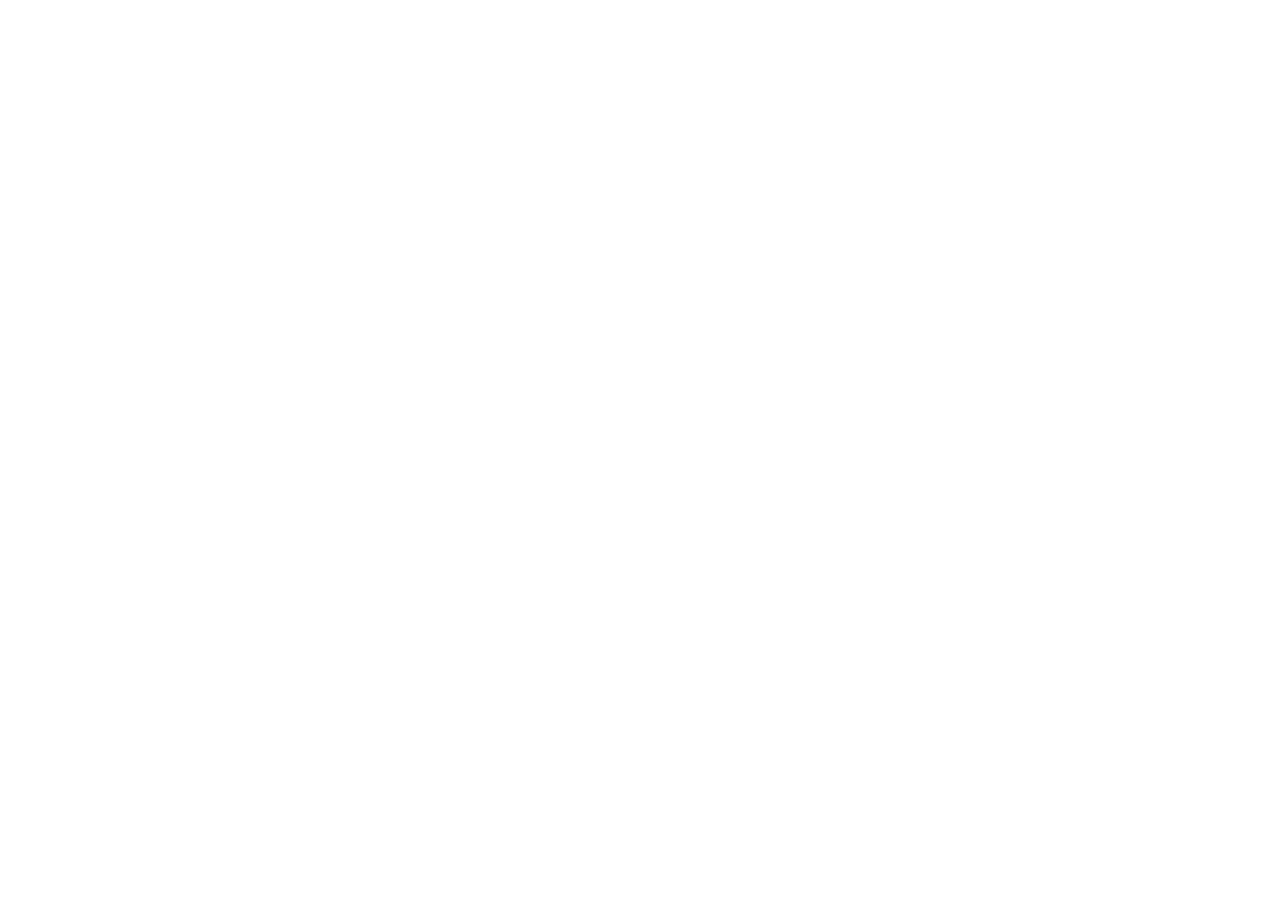
==== index.html @ 3f953291 "starting out" ====
<!DOCTYPE html>

<html>
<head>
	<meta http-equiv="Content-Type" content="text/html:charset=UTF-8">
	<meta chartset="utf-8">
	<meta name="viewport" content="width=device-width, initial-scale=1">
	<meta name="description" content="">
	<meta name="author" content="">
	<link rel="icon" href="assets/img/favicon.ico">
	
	<title>Bootstrap to Wordpress</title>

		<!-- HTML5 shiv and Respond.js IE8 support of HTML5 elements and media queries -->

	<!--[if lt IE 9]>
	<script src="https://oss.maxcdn.com/html5shiv/3.7.2/html5shiv.min.js"></script>
	<script src="https://oss.maxcdn.com/respond/1.4.2/respond.min.js"></script>
	<![endif]-->

</head>
	<body>

		<!-- HEADER -->
		<header>

		</header>

		<!-- HERO -->
		<section>

		</section>

		<!-- OPT IN SECTION -->

		<section>

		</section>

		<!-- BOOST YOUR INCOME -->

		<section>

		</section>

		<!-- WHO BENEFITS -->

		<section>

		</section>

		<!-- COURSE FEATURES -->

		<section>

		</section>

		<!-- PROJECT FEATURES -->

		<section>

		</section>

		<!-- VIDEO FEATURETTE -->

		<section>

		</section>

		<!-- INSTRUCTOR -->

		<section>

		</section>

		<!-- TESTIMONIALS -->

		<section>

		</section>

		<!-- SIGN UP SECTION -->

		<section>

		</section>	

		<!-- FOOTER -->

		<footer>

		</footer>

		<!-- MODAL -->

		<div>

		</div>

		<!-- BOOTSTRAP JS -->

		<script src="https://ajax.googleapis.com/ajax/libs/jquery/3.2.1/jquery.min.js"></script>
		<script src="/assets/js/jquery-3.2.1.min.js"></script>
		<script src="/assets/js/main.js"></script>
	</body>
</html>
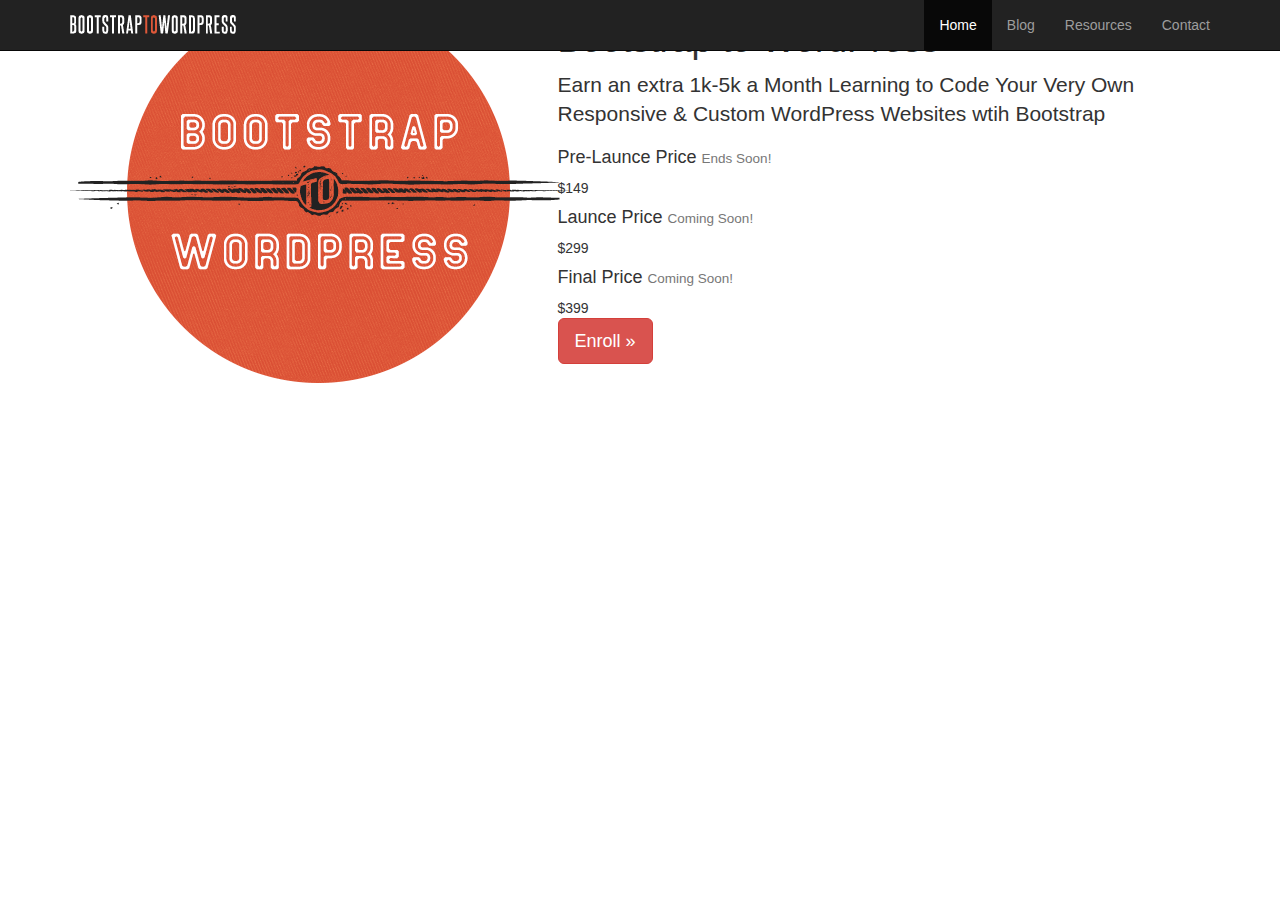
==== commit 2858ac0f: "nav bar and hero" ====
--- a/index.html
+++ b/index.html
@@ -11,6 +11,12 @@
 	
 	<title>Bootstrap to Wordpress</title>
 
+	<link rel="stylesheet" href="assets/css/bootstrap.min.css">
+	<!-- Font Awesome -->
+	<link rel="stylesheet" href="assets/css/font-awesome.min.css">
+	<!-- Google Fonts -->
+	<link href="https://fonts.googleapis.com/css?family=Raleway:400,700" rel="stylesheet">
+
 		<!-- HTML5 shiv and Respond.js IE8 support of HTML5 elements and media queries -->
 
 	<!--[if lt IE 9]>
@@ -22,14 +28,76 @@
 	<body>
 
 		<!-- HEADER -->
-		<header>
+		<header class="site-header" role="banner">
+			<!-- Navbar -->
+			<div class="navbar-wrapper">
+
+				<div class="navbar navbar-inverse navbar-fixed-top" role="navigation">
+					<div class="container">
+						<div class="navbar-header">
+							<button type="button" class="navbar-toggle" data-toggle="collapse" data-target=".navbar-collapse">
+								<span class="sr-only"> Toggle Navigation</span>
+								<span class="icon-bar"></span>
+								<span class="icon-bar"></span>
+								<span class="icon-bar"></span>
+							</button>
+							<a class="navbar-brand"href="/">
+								<img src="assets/img/logo.png">
+							</a>
+						</div> <!--Navbar header-->
+						<div class="navbar-collapse collapse">
+							<ul class="nav navbar-nav navbar-right">
+								<li class="active"><a href="/">Home</a> </li>
+								<li><a href="blog.html">Blog</a></li>
+								<li><a href="resources.html">Resources</a></li>
+								<li><a href="contact.html">Contact</a></li>
+							</ul> <!-- nav -->
+						</div><!--navbar-collapse-->
+					</div> <!--container-->
+
+				</div> <!--Navbar-->
+
+			</div> <!--Navbar Wrapper -->
 
 		</header>
 
 		<!-- HERO -->
-		<section>
+		<section id="hero">
+			<article>
+				<div class="container clearfix">
+					<div class="row">
 
-		</section>
+						<div class="col-sm-5">
+							<img src="assets/img/logo-badge.png" alt="Bootstrap to WorldPress" class="logo">
+						</div> <!-- col -->
+
+						<div class="col-sm-7 hero-text">
+							<h1>Bootstrap to WordPress</h1>
+							<p class="lead">Earn an extra 1k-5k a Month Learning to Code Your Very Own Responsive &amp; Custom WordPress Websites wtih Bootstrap</p>
+
+						<div id="price-timeline">
+							<div class="price active">
+								<h4>Pre-Launce Price <small>Ends Soon!</small> </h4>
+								<span>$149</span><!-- price -->
+							</div>
+							<div class="price">
+								<h4>Launce Price <small>Coming Soon!</small> </h4>
+								<span>$299</span><!-- price -->
+							</div>
+							<div class="price">
+								<h4>Final Price <small>Coming Soon!</small> </h4>
+								<span>$399</span><!-- price -->
+							</div> <!-- price-timeline -->
+
+							<p><a class="btn btn-lg btn-danger" href="/" role="button">Enroll &raquo;</a></p>
+
+						</div>
+
+						</div> <!-- col -->
+					</div> <!-- row -->
+				</div> <!-- container -->	
+			</article>
+		</section> <!-- hero -->
 
 		<!-- OPT IN SECTION -->
 
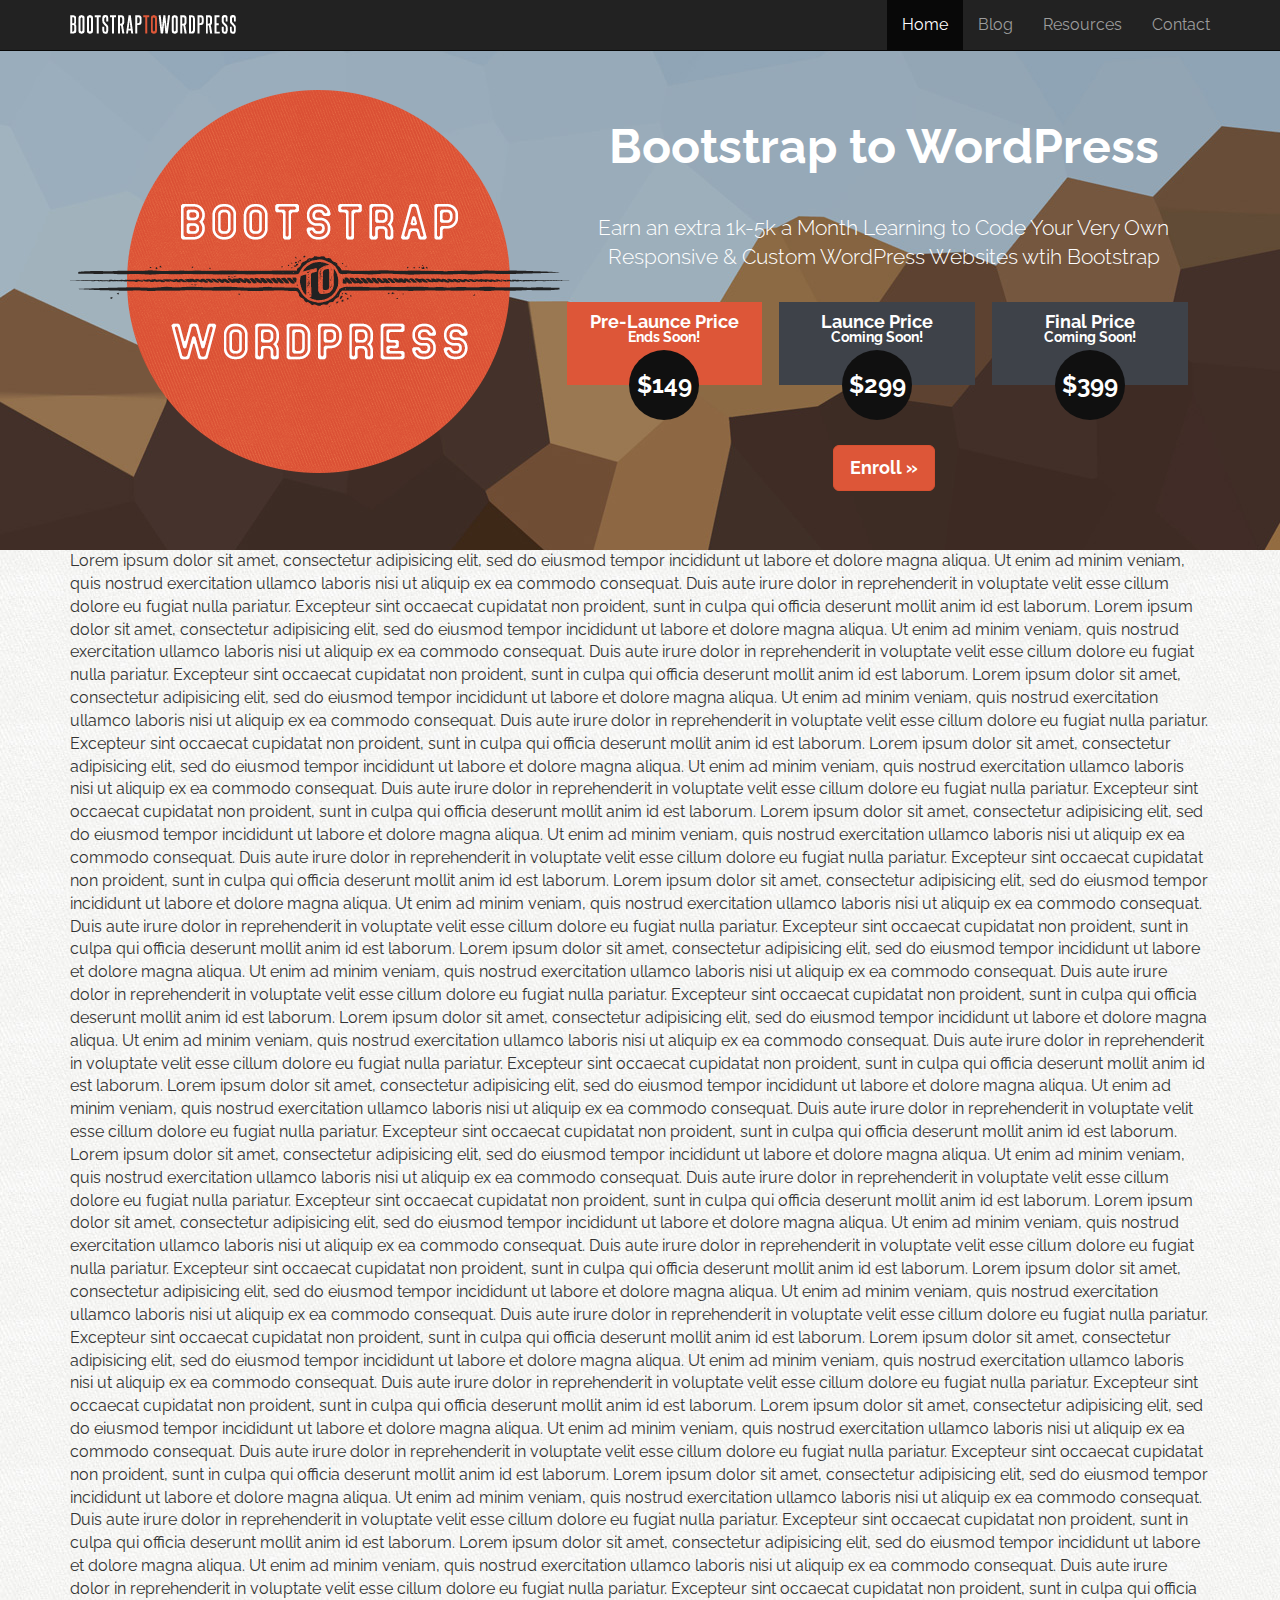
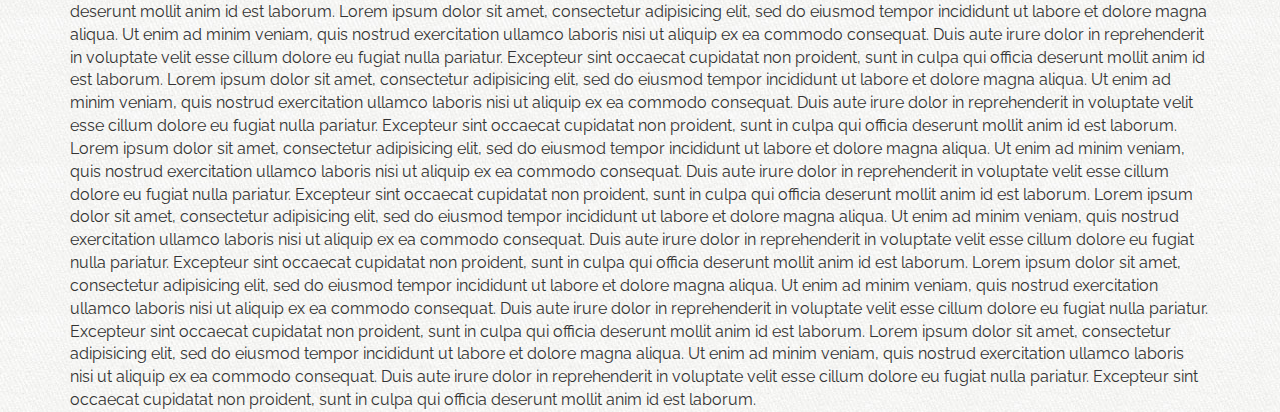
==== commit 37fc54a2: "14 & 15" ====
--- a/index.html
+++ b/index.html
@@ -12,11 +12,13 @@
 	<title>Bootstrap to Wordpress</title>
 
 	<link rel="stylesheet" href="assets/css/bootstrap.min.css">
-	<!-- Font Awesome -->
-	<link rel="stylesheet" href="assets/css/font-awesome.min.css">
+	<!-- Font Icons -->
+	<link rel="stylesheet" href="assets/css/font-awesome/css/font-awesome.min.css">
+	<!-- Custom CSS -->
+	<link rel="stylesheet" href="assets/css/custom.css">
 	<!-- Google Fonts -->
 	<link href="https://fonts.googleapis.com/css?family=Raleway:400,700" rel="stylesheet">
-
+	<!-- 969367 -->
 		<!-- HTML5 shiv and Respond.js IE8 support of HTML5 elements and media queries -->
 
 	<!--[if lt IE 9]>
@@ -62,7 +64,7 @@
 		</header>
 
 		<!-- HERO -->
-		<section id="hero">
+		<section id="hero" date-type="background" data-speed="5">
 			<article>
 				<div class="container clearfix">
 					<div class="row">
@@ -86,13 +88,10 @@
 							</div>
 							<div class="price">
 								<h4>Final Price <small>Coming Soon!</small> </h4>
-								<span>$399</span><!-- price -->
-							</div> <!-- price-timeline -->
-
+								<span>$399</span>
+							</div> <!-- end price -->
+							</div><!-- price-timeline -->
 							<p><a class="btn btn-lg btn-danger" href="/" role="button">Enroll &raquo;</a></p>
-
-						</div>
-
 						</div> <!-- col -->
 					</div> <!-- row -->
 				</div> <!-- container -->	
@@ -100,9 +99,141 @@
 		</section> <!-- hero -->
 
 		<!-- OPT IN SECTION -->
-
-		<section>
-
+		<section>
+			<div class="container">
+				Lorem ipsum dolor sit amet, consectetur adipisicing elit, sed do eiusmod
+				tempor incididunt ut labore et dolore magna aliqua. Ut enim ad minim veniam,
+				quis nostrud exercitation ullamco laboris nisi ut aliquip ex ea commodo
+				consequat. Duis aute irure dolor in reprehenderit in voluptate velit esse
+				cillum dolore eu fugiat nulla pariatur. Excepteur sint occaecat cupidatat non
+				proident, sunt in culpa qui officia deserunt mollit anim id est laborum.
+				Lorem ipsum dolor sit amet, consectetur adipisicing elit, sed do eiusmod
+				tempor incididunt ut labore et dolore magna aliqua. Ut enim ad minim veniam,
+				quis nostrud exercitation ullamco laboris nisi ut aliquip ex ea commodo
+				consequat. Duis aute irure dolor in reprehenderit in voluptate velit esse
+				cillum dolore eu fugiat nulla pariatur. Excepteur sint occaecat cupidatat non
+				proident, sunt in culpa qui officia deserunt mollit anim id est laborum.
+				Lorem ipsum dolor sit amet, consectetur adipisicing elit, sed do eiusmod
+				tempor incididunt ut labore et dolore magna aliqua. Ut enim ad minim veniam,
+				quis nostrud exercitation ullamco laboris nisi ut aliquip ex ea commodo
+				consequat. Duis aute irure dolor in reprehenderit in voluptate velit esse
+				cillum dolore eu fugiat nulla pariatur. Excepteur sint occaecat cupidatat non
+				proident, sunt in culpa qui officia deserunt mollit anim id est laborum.
+				Lorem ipsum dolor sit amet, consectetur adipisicing elit, sed do eiusmod
+				tempor incididunt ut labore et dolore magna aliqua. Ut enim ad minim veniam,
+				quis nostrud exercitation ullamco laboris nisi ut aliquip ex ea commodo
+				consequat. Duis aute irure dolor in reprehenderit in voluptate velit esse
+				cillum dolore eu fugiat nulla pariatur. Excepteur sint occaecat cupidatat non
+				proident, sunt in culpa qui officia deserunt mollit anim id est laborum.
+				Lorem ipsum dolor sit amet, consectetur adipisicing elit, sed do eiusmod
+				tempor incididunt ut labore et dolore magna aliqua. Ut enim ad minim veniam,
+				quis nostrud exercitation ullamco laboris nisi ut aliquip ex ea commodo
+				consequat. Duis aute irure dolor in reprehenderit in voluptate velit esse
+				cillum dolore eu fugiat nulla pariatur. Excepteur sint occaecat cupidatat non
+				proident, sunt in culpa qui officia deserunt mollit anim id est laborum.
+				Lorem ipsum dolor sit amet, consectetur adipisicing elit, sed do eiusmod
+				tempor incididunt ut labore et dolore magna aliqua. Ut enim ad minim veniam,
+				quis nostrud exercitation ullamco laboris nisi ut aliquip ex ea commodo
+				consequat. Duis aute irure dolor in reprehenderit in voluptate velit esse
+				cillum dolore eu fugiat nulla pariatur. Excepteur sint occaecat cupidatat non
+				proident, sunt in culpa qui officia deserunt mollit anim id est laborum.
+				Lorem ipsum dolor sit amet, consectetur adipisicing elit, sed do eiusmod
+				tempor incididunt ut labore et dolore magna aliqua. Ut enim ad minim veniam,
+				quis nostrud exercitation ullamco laboris nisi ut aliquip ex ea commodo
+				consequat. Duis aute irure dolor in reprehenderit in voluptate velit esse
+				cillum dolore eu fugiat nulla pariatur. Excepteur sint occaecat cupidatat non
+				proident, sunt in culpa qui officia deserunt mollit anim id est laborum.
+				Lorem ipsum dolor sit amet, consectetur adipisicing elit, sed do eiusmod
+				tempor incididunt ut labore et dolore magna aliqua. Ut enim ad minim veniam,
+				quis nostrud exercitation ullamco laboris nisi ut aliquip ex ea commodo
+				consequat. Duis aute irure dolor in reprehenderit in voluptate velit esse
+				cillum dolore eu fugiat nulla pariatur. Excepteur sint occaecat cupidatat non
+				proident, sunt in culpa qui officia deserunt mollit anim id est laborum.
+				Lorem ipsum dolor sit amet, consectetur adipisicing elit, sed do eiusmod
+				tempor incididunt ut labore et dolore magna aliqua. Ut enim ad minim veniam,
+				quis nostrud exercitation ullamco laboris nisi ut aliquip ex ea commodo
+				consequat. Duis aute irure dolor in reprehenderit in voluptate velit esse
+				cillum dolore eu fugiat nulla pariatur. Excepteur sint occaecat cupidatat non
+				proident, sunt in culpa qui officia deserunt mollit anim id est laborum.
+				Lorem ipsum dolor sit amet, consectetur adipisicing elit, sed do eiusmod
+				tempor incididunt ut labore et dolore magna aliqua. Ut enim ad minim veniam,
+				quis nostrud exercitation ullamco laboris nisi ut aliquip ex ea commodo
+				consequat. Duis aute irure dolor in reprehenderit in voluptate velit esse
+				cillum dolore eu fugiat nulla pariatur. Excepteur sint occaecat cupidatat non
+				proident, sunt in culpa qui officia deserunt mollit anim id est laborum.
+				Lorem ipsum dolor sit amet, consectetur adipisicing elit, sed do eiusmod
+				tempor incididunt ut labore et dolore magna aliqua. Ut enim ad minim veniam,
+				quis nostrud exercitation ullamco laboris nisi ut aliquip ex ea commodo
+				consequat. Duis aute irure dolor in reprehenderit in voluptate velit esse
+				cillum dolore eu fugiat nulla pariatur. Excepteur sint occaecat cupidatat non
+				proident, sunt in culpa qui officia deserunt mollit anim id est laborum.
+				Lorem ipsum dolor sit amet, consectetur adipisicing elit, sed do eiusmod
+				tempor incididunt ut labore et dolore magna aliqua. Ut enim ad minim veniam,
+				quis nostrud exercitation ullamco laboris nisi ut aliquip ex ea commodo
+				consequat. Duis aute irure dolor in reprehenderit in voluptate velit esse
+				cillum dolore eu fugiat nulla pariatur. Excepteur sint occaecat cupidatat non
+				proident, sunt in culpa qui officia deserunt mollit anim id est laborum.
+				Lorem ipsum dolor sit amet, consectetur adipisicing elit, sed do eiusmod
+				tempor incididunt ut labore et dolore magna aliqua. Ut enim ad minim veniam,
+				quis nostrud exercitation ullamco laboris nisi ut aliquip ex ea commodo
+				consequat. Duis aute irure dolor in reprehenderit in voluptate velit esse
+				cillum dolore eu fugiat nulla pariatur. Excepteur sint occaecat cupidatat non
+				proident, sunt in culpa qui officia deserunt mollit anim id est laborum.
+				Lorem ipsum dolor sit amet, consectetur adipisicing elit, sed do eiusmod
+				tempor incididunt ut labore et dolore magna aliqua. Ut enim ad minim veniam,
+				quis nostrud exercitation ullamco laboris nisi ut aliquip ex ea commodo
+				consequat. Duis aute irure dolor in reprehenderit in voluptate velit esse
+				cillum dolore eu fugiat nulla pariatur. Excepteur sint occaecat cupidatat non
+				proident, sunt in culpa qui officia deserunt mollit anim id est laborum.
+				Lorem ipsum dolor sit amet, consectetur adipisicing elit, sed do eiusmod
+				tempor incididunt ut labore et dolore magna aliqua. Ut enim ad minim veniam,
+				quis nostrud exercitation ullamco laboris nisi ut aliquip ex ea commodo
+				consequat. Duis aute irure dolor in reprehenderit in voluptate velit esse
+				cillum dolore eu fugiat nulla pariatur. Excepteur sint occaecat cupidatat non
+				proident, sunt in culpa qui officia deserunt mollit anim id est laborum.
+				Lorem ipsum dolor sit amet, consectetur adipisicing elit, sed do eiusmod
+				tempor incididunt ut labore et dolore magna aliqua. Ut enim ad minim veniam,
+				quis nostrud exercitation ullamco laboris nisi ut aliquip ex ea commodo
+				consequat. Duis aute irure dolor in reprehenderit in voluptate velit esse
+				cillum dolore eu fugiat nulla pariatur. Excepteur sint occaecat cupidatat non
+				proident, sunt in culpa qui officia deserunt mollit anim id est laborum.
+				Lorem ipsum dolor sit amet, consectetur adipisicing elit, sed do eiusmod
+				tempor incididunt ut labore et dolore magna aliqua. Ut enim ad minim veniam,
+				quis nostrud exercitation ullamco laboris nisi ut aliquip ex ea commodo
+				consequat. Duis aute irure dolor in reprehenderit in voluptate velit esse
+				cillum dolore eu fugiat nulla pariatur. Excepteur sint occaecat cupidatat non
+				proident, sunt in culpa qui officia deserunt mollit anim id est laborum.
+				Lorem ipsum dolor sit amet, consectetur adipisicing elit, sed do eiusmod
+				tempor incididunt ut labore et dolore magna aliqua. Ut enim ad minim veniam,
+				quis nostrud exercitation ullamco laboris nisi ut aliquip ex ea commodo
+				consequat. Duis aute irure dolor in reprehenderit in voluptate velit esse
+				cillum dolore eu fugiat nulla pariatur. Excepteur sint occaecat cupidatat non
+				proident, sunt in culpa qui officia deserunt mollit anim id est laborum.
+				Lorem ipsum dolor sit amet, consectetur adipisicing elit, sed do eiusmod
+				tempor incididunt ut labore et dolore magna aliqua. Ut enim ad minim veniam,
+				quis nostrud exercitation ullamco laboris nisi ut aliquip ex ea commodo
+				consequat. Duis aute irure dolor in reprehenderit in voluptate velit esse
+				cillum dolore eu fugiat nulla pariatur. Excepteur sint occaecat cupidatat non
+				proident, sunt in culpa qui officia deserunt mollit anim id est laborum.
+				Lorem ipsum dolor sit amet, consectetur adipisicing elit, sed do eiusmod
+				tempor incididunt ut labore et dolore magna aliqua. Ut enim ad minim veniam,
+				quis nostrud exercitation ullamco laboris nisi ut aliquip ex ea commodo
+				consequat. Duis aute irure dolor in reprehenderit in voluptate velit esse
+				cillum dolore eu fugiat nulla pariatur. Excepteur sint occaecat cupidatat non
+				proident, sunt in culpa qui officia deserunt mollit anim id est laborum.
+				Lorem ipsum dolor sit amet, consectetur adipisicing elit, sed do eiusmod
+				tempor incididunt ut labore et dolore magna aliqua. Ut enim ad minim veniam,
+				quis nostrud exercitation ullamco laboris nisi ut aliquip ex ea commodo
+				consequat. Duis aute irure dolor in reprehenderit in voluptate velit esse
+				cillum dolore eu fugiat nulla pariatur. Excepteur sint occaecat cupidatat non
+				proident, sunt in culpa qui officia deserunt mollit anim id est laborum.
+				Lorem ipsum dolor sit amet, consectetur adipisicing elit, sed do eiusmod
+				tempor incididunt ut labore et dolore magna aliqua. Ut enim ad minim veniam,
+				quis nostrud exercitation ullamco laboris nisi ut aliquip ex ea commodo
+				consequat. Duis aute irure dolor in reprehenderit in voluptate velit esse
+				cillum dolore eu fugiat nulla pariatur. Excepteur sint occaecat cupidatat non
+				proident, sunt in culpa qui officia deserunt mollit anim id est laborum.																
+			</div>
 		</section>
 
 		<!-- BOOST YOUR INCOME -->
@@ -168,7 +299,7 @@
 		<!-- BOOTSTRAP JS -->
 
 		<script src="https://ajax.googleapis.com/ajax/libs/jquery/3.2.1/jquery.min.js"></script>
-		<script src="/assets/js/jquery-3.2.1.min.js"></script>
-		<script src="/assets/js/main.js"></script>
+		<script src="assets/js/jquery-3.2.1.min.js"></script>
+		<script src="assets/js/main.js"></script>
 	</body>
 </html>--- a/assets/css/custom.css
+++ b/assets/css/custom.css
@@ -0,0 +1,121 @@
+/* COLOUR REFERENCES
+
+Green:		#79b044
+Salmon:		#dd5638
+Blue Gray:  #3e4249
+
+*/
+
+/*General*/
+
+body{
+	margin-top: 50px;
+	font-family: 'proxima-nova','Raleway',Helvetica,sans-serif;
+	font-size: 16px;
+	background: url('../img/tile.jpg') top left repeat;
+}
+
+
+/*Global*/	
+
+h1,h2,h3,h4,h5,h6 {
+	-webkit-font-smoothing: antialiased;
+	text-rendering: optimizelegibility;
+	font-weight: bold;
+}
+
+h1 {
+	font-size: 3em;
+}
+
+h1,h2 {
+	margin: 0 0 40px;
+}
+
+h3 {
+	margin: 20px 0;
+}
+
+h4 {
+	font-size: 18px;
+}
+
+.btn{
+	font-weight: bold;
+}
+
+.btn-danger{
+	background-color: #dd5638;
+	border-color: #d95131;
+}
+
+/*HERO*/
+
+#hero{
+	background: url('../img/hero-bg.jpg') 50% 0 repeat fixed;
+	min-height: 500px;
+	padding: 40px 0;
+	color:white;
+	-webkit-font-smoothing: antialiased;
+	text-rendering: optimizelegibility;
+}
+
+#hero article{
+	width: 100%;
+	text-align: center;
+}
+
+#hero .hero-text{
+	margin-top: 30px;
+}
+
+#price-timeline{
+	margin:30px 0 60px;
+	text-align: center;
+}
+
+#price-timeline .price{
+	display: inline-block;
+	margin:0 2% 0 0;
+	width: 30%;
+	background: #3e4249;
+	padding: 10px 20px 30px;
+	position: relative;
+	vertical-align: top;
+}
+
+#price-timeline .price.active{
+	background: #dd5638;
+}
+
+#price-timeline .price span {
+	background: #101010;
+	display: block;
+	height: 70px;
+	width: 70px;
+	text-align: center;
+	line-height: 70px;
+	font-weight: bold;
+	font-size: 24px;
+	border-radius: 100%;
+	-webkit-border-radius: 100%;
+	-moz-border-radius: 100%;
+	position: absolute;
+	bottom: -35px;  /* -35 here b/c you want it to be half the height of the actual circle*/
+	left: 50%;
+	margin-left: -35px;
+}
+
+#price-timeline h4 {
+	margin: 0 0 10px;
+}
+
+#price-timeline h4 small {
+	color: white;
+	font-weight: bold;
+	display: block;
+}
+
+
+
+
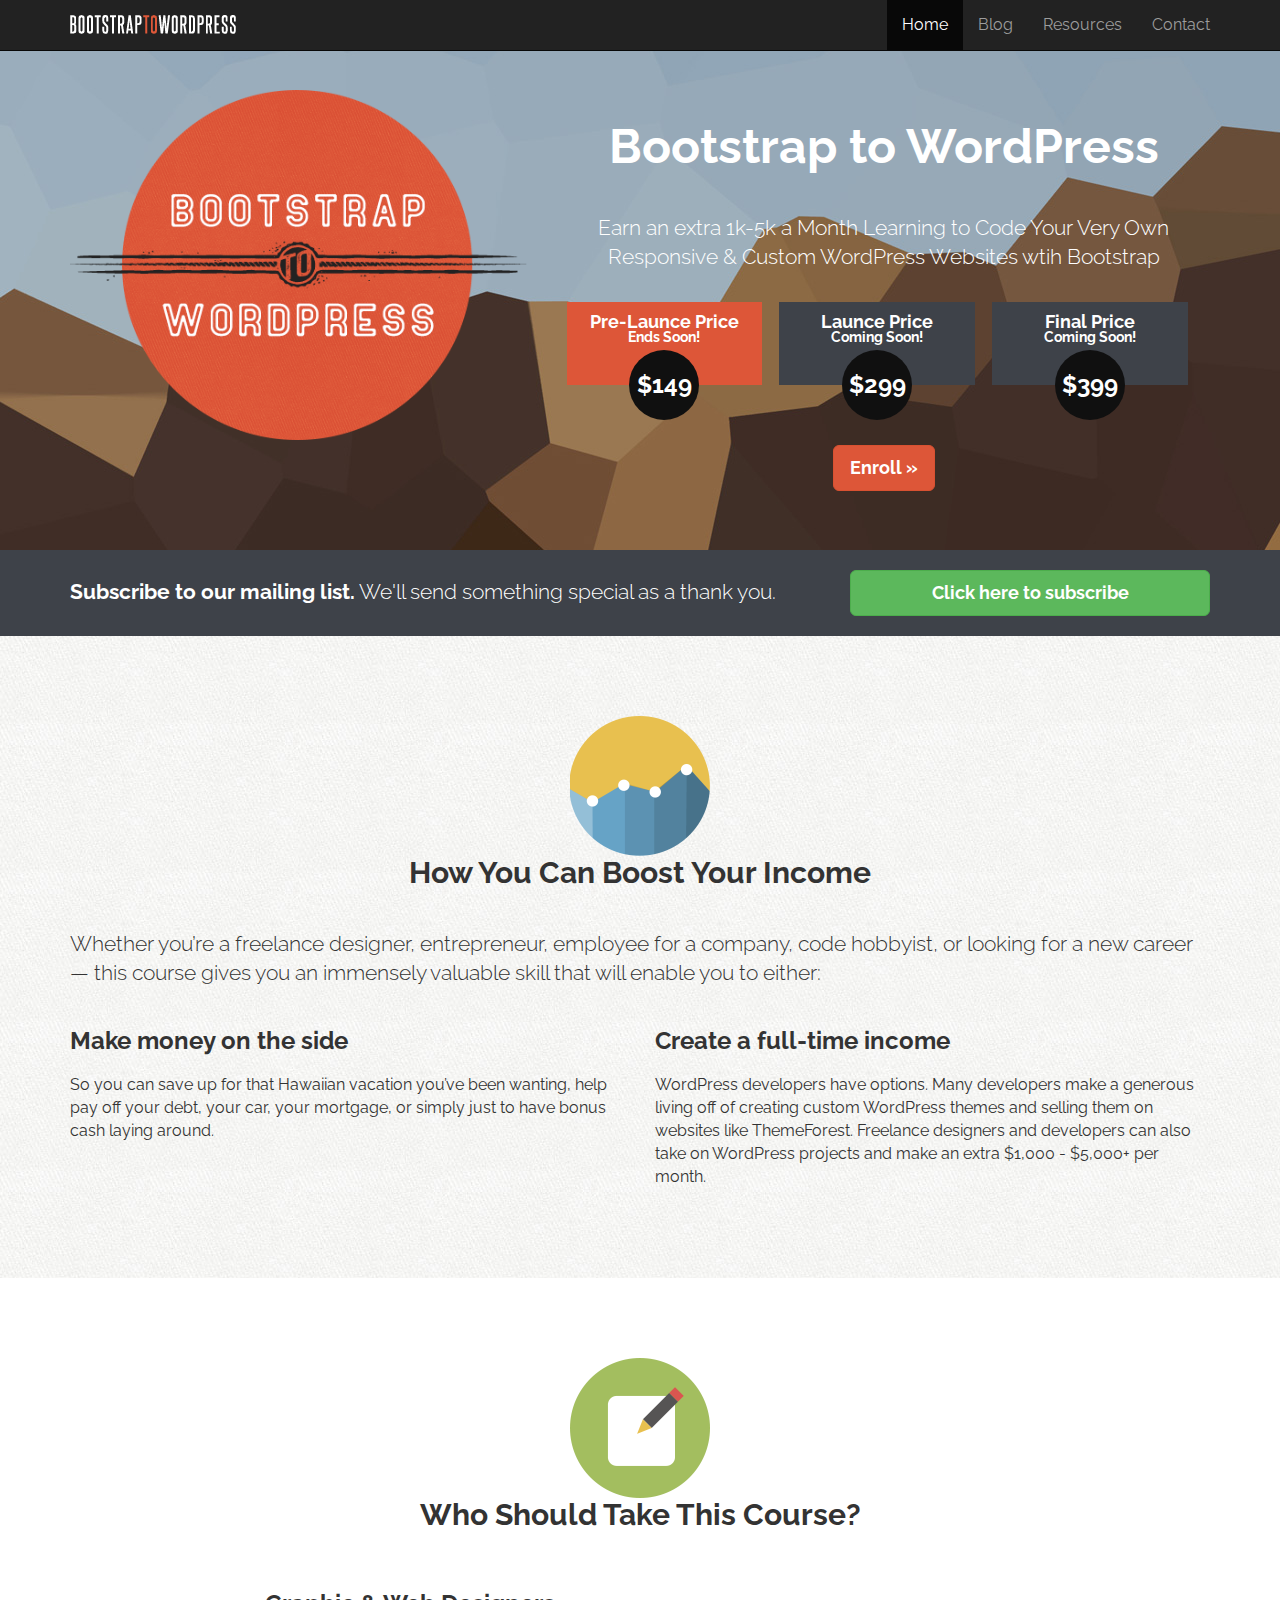
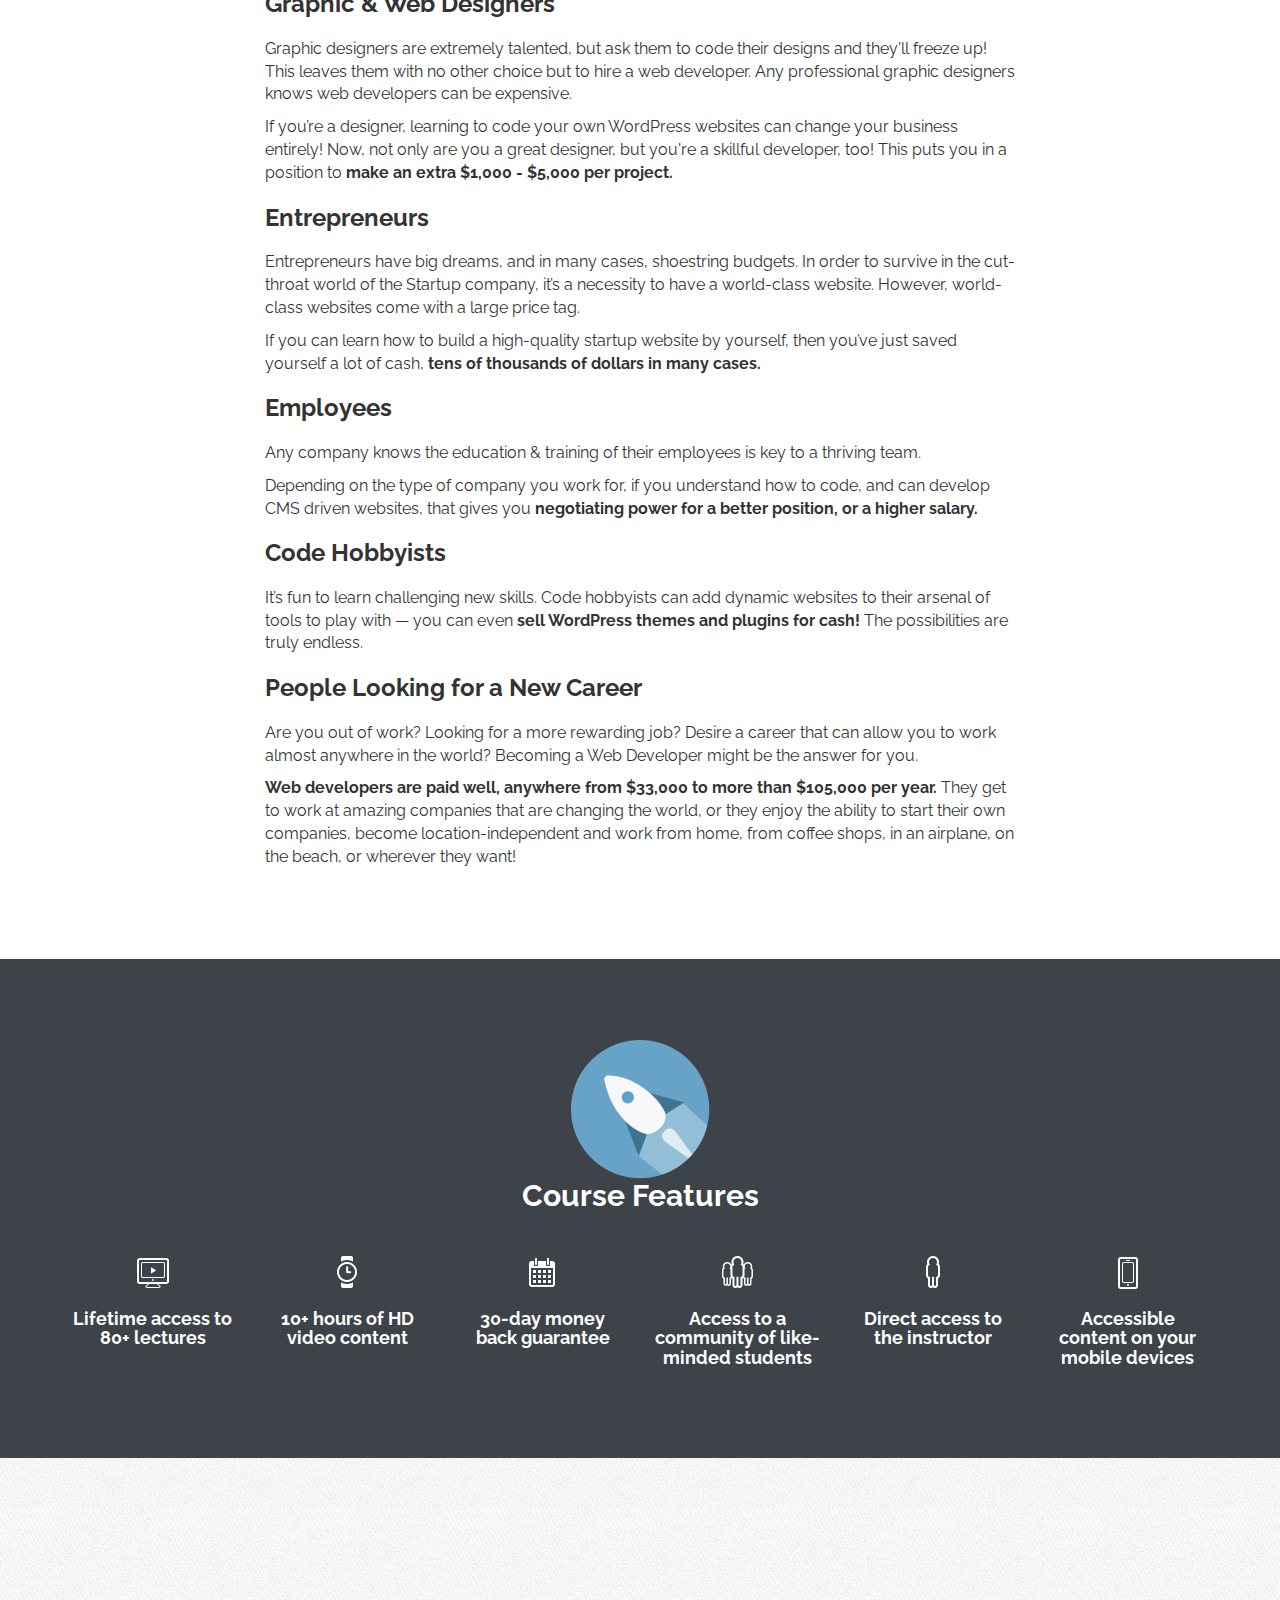
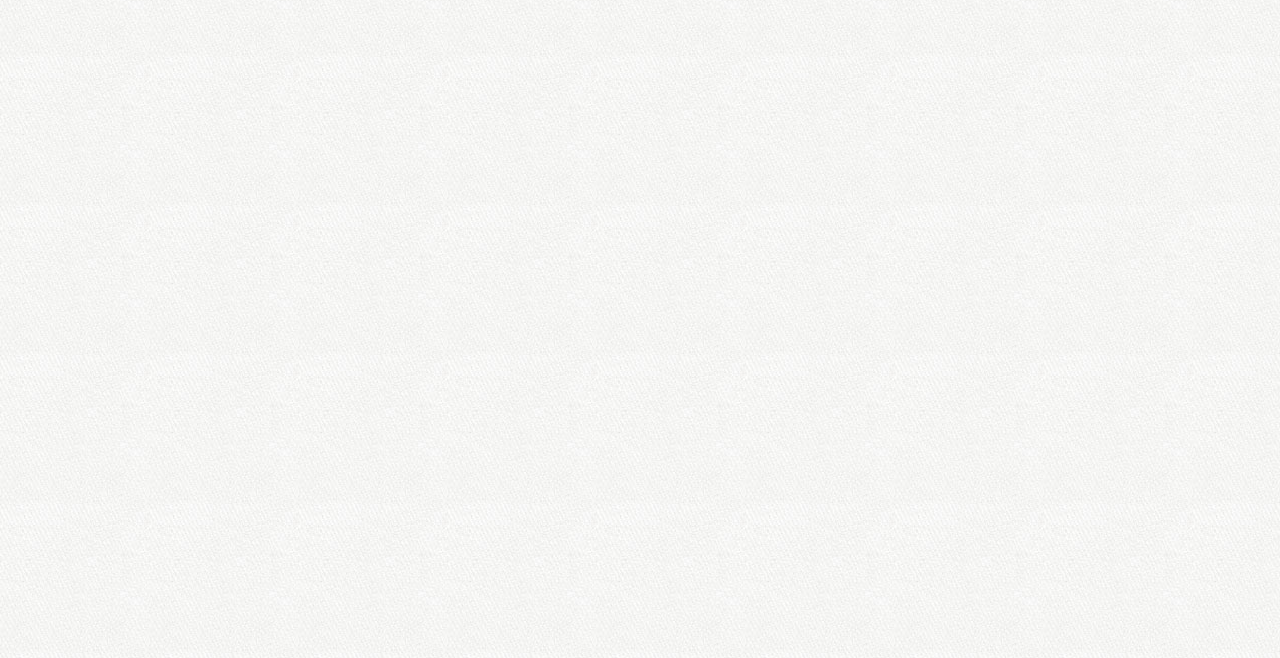
==== commit d9c1962d: "up to 20" ====
--- a/index.html
+++ b/index.html
@@ -99,160 +99,135 @@
 		</section> <!-- hero -->
 
 		<!-- OPT IN SECTION -->
-		<section>
+    <section id="optin">
+		<div class="container">
+			<div class="row">
+			
+				<div class="col-sm-8">
+					<p class="lead"><strong>Subscribe to our mailing list.</strong> We'll send something special as a thank you.</p>
+				</div><!-- end col -->
+				
+				<div class="col-sm-4">
+					<button class="btn btn-success btn-lg btn-block" data-toggle="modal" data-target="#myModal">
+						Click here to subscribe
+					</button>
+				</div><!-- end col -->
+				
+			</div><!-- row -->
+		</div><!-- container -->
+    </section><!-- optin -->
+
+		<!-- BOOST YOUR INCOME -->
+
+		<section id="boost-income">
 			<div class="container">
-				Lorem ipsum dolor sit amet, consectetur adipisicing elit, sed do eiusmod
-				tempor incididunt ut labore et dolore magna aliqua. Ut enim ad minim veniam,
-				quis nostrud exercitation ullamco laboris nisi ut aliquip ex ea commodo
-				consequat. Duis aute irure dolor in reprehenderit in voluptate velit esse
-				cillum dolore eu fugiat nulla pariatur. Excepteur sint occaecat cupidatat non
-				proident, sunt in culpa qui officia deserunt mollit anim id est laborum.
-				Lorem ipsum dolor sit amet, consectetur adipisicing elit, sed do eiusmod
-				tempor incididunt ut labore et dolore magna aliqua. Ut enim ad minim veniam,
-				quis nostrud exercitation ullamco laboris nisi ut aliquip ex ea commodo
-				consequat. Duis aute irure dolor in reprehenderit in voluptate velit esse
-				cillum dolore eu fugiat nulla pariatur. Excepteur sint occaecat cupidatat non
-				proident, sunt in culpa qui officia deserunt mollit anim id est laborum.
-				Lorem ipsum dolor sit amet, consectetur adipisicing elit, sed do eiusmod
-				tempor incididunt ut labore et dolore magna aliqua. Ut enim ad minim veniam,
-				quis nostrud exercitation ullamco laboris nisi ut aliquip ex ea commodo
-				consequat. Duis aute irure dolor in reprehenderit in voluptate velit esse
-				cillum dolore eu fugiat nulla pariatur. Excepteur sint occaecat cupidatat non
-				proident, sunt in culpa qui officia deserunt mollit anim id est laborum.
-				Lorem ipsum dolor sit amet, consectetur adipisicing elit, sed do eiusmod
-				tempor incididunt ut labore et dolore magna aliqua. Ut enim ad minim veniam,
-				quis nostrud exercitation ullamco laboris nisi ut aliquip ex ea commodo
-				consequat. Duis aute irure dolor in reprehenderit in voluptate velit esse
-				cillum dolore eu fugiat nulla pariatur. Excepteur sint occaecat cupidatat non
-				proident, sunt in culpa qui officia deserunt mollit anim id est laborum.
-				Lorem ipsum dolor sit amet, consectetur adipisicing elit, sed do eiusmod
-				tempor incididunt ut labore et dolore magna aliqua. Ut enim ad minim veniam,
-				quis nostrud exercitation ullamco laboris nisi ut aliquip ex ea commodo
-				consequat. Duis aute irure dolor in reprehenderit in voluptate velit esse
-				cillum dolore eu fugiat nulla pariatur. Excepteur sint occaecat cupidatat non
-				proident, sunt in culpa qui officia deserunt mollit anim id est laborum.
-				Lorem ipsum dolor sit amet, consectetur adipisicing elit, sed do eiusmod
-				tempor incididunt ut labore et dolore magna aliqua. Ut enim ad minim veniam,
-				quis nostrud exercitation ullamco laboris nisi ut aliquip ex ea commodo
-				consequat. Duis aute irure dolor in reprehenderit in voluptate velit esse
-				cillum dolore eu fugiat nulla pariatur. Excepteur sint occaecat cupidatat non
-				proident, sunt in culpa qui officia deserunt mollit anim id est laborum.
-				Lorem ipsum dolor sit amet, consectetur adipisicing elit, sed do eiusmod
-				tempor incididunt ut labore et dolore magna aliqua. Ut enim ad minim veniam,
-				quis nostrud exercitation ullamco laboris nisi ut aliquip ex ea commodo
-				consequat. Duis aute irure dolor in reprehenderit in voluptate velit esse
-				cillum dolore eu fugiat nulla pariatur. Excepteur sint occaecat cupidatat non
-				proident, sunt in culpa qui officia deserunt mollit anim id est laborum.
-				Lorem ipsum dolor sit amet, consectetur adipisicing elit, sed do eiusmod
-				tempor incididunt ut labore et dolore magna aliqua. Ut enim ad minim veniam,
-				quis nostrud exercitation ullamco laboris nisi ut aliquip ex ea commodo
-				consequat. Duis aute irure dolor in reprehenderit in voluptate velit esse
-				cillum dolore eu fugiat nulla pariatur. Excepteur sint occaecat cupidatat non
-				proident, sunt in culpa qui officia deserunt mollit anim id est laborum.
-				Lorem ipsum dolor sit amet, consectetur adipisicing elit, sed do eiusmod
-				tempor incididunt ut labore et dolore magna aliqua. Ut enim ad minim veniam,
-				quis nostrud exercitation ullamco laboris nisi ut aliquip ex ea commodo
-				consequat. Duis aute irure dolor in reprehenderit in voluptate velit esse
-				cillum dolore eu fugiat nulla pariatur. Excepteur sint occaecat cupidatat non
-				proident, sunt in culpa qui officia deserunt mollit anim id est laborum.
-				Lorem ipsum dolor sit amet, consectetur adipisicing elit, sed do eiusmod
-				tempor incididunt ut labore et dolore magna aliqua. Ut enim ad minim veniam,
-				quis nostrud exercitation ullamco laboris nisi ut aliquip ex ea commodo
-				consequat. Duis aute irure dolor in reprehenderit in voluptate velit esse
-				cillum dolore eu fugiat nulla pariatur. Excepteur sint occaecat cupidatat non
-				proident, sunt in culpa qui officia deserunt mollit anim id est laborum.
-				Lorem ipsum dolor sit amet, consectetur adipisicing elit, sed do eiusmod
-				tempor incididunt ut labore et dolore magna aliqua. Ut enim ad minim veniam,
-				quis nostrud exercitation ullamco laboris nisi ut aliquip ex ea commodo
-				consequat. Duis aute irure dolor in reprehenderit in voluptate velit esse
-				cillum dolore eu fugiat nulla pariatur. Excepteur sint occaecat cupidatat non
-				proident, sunt in culpa qui officia deserunt mollit anim id est laborum.
-				Lorem ipsum dolor sit amet, consectetur adipisicing elit, sed do eiusmod
-				tempor incididunt ut labore et dolore magna aliqua. Ut enim ad minim veniam,
-				quis nostrud exercitation ullamco laboris nisi ut aliquip ex ea commodo
-				consequat. Duis aute irure dolor in reprehenderit in voluptate velit esse
-				cillum dolore eu fugiat nulla pariatur. Excepteur sint occaecat cupidatat non
-				proident, sunt in culpa qui officia deserunt mollit anim id est laborum.
-				Lorem ipsum dolor sit amet, consectetur adipisicing elit, sed do eiusmod
-				tempor incididunt ut labore et dolore magna aliqua. Ut enim ad minim veniam,
-				quis nostrud exercitation ullamco laboris nisi ut aliquip ex ea commodo
-				consequat. Duis aute irure dolor in reprehenderit in voluptate velit esse
-				cillum dolore eu fugiat nulla pariatur. Excepteur sint occaecat cupidatat non
-				proident, sunt in culpa qui officia deserunt mollit anim id est laborum.
-				Lorem ipsum dolor sit amet, consectetur adipisicing elit, sed do eiusmod
-				tempor incididunt ut labore et dolore magna aliqua. Ut enim ad minim veniam,
-				quis nostrud exercitation ullamco laboris nisi ut aliquip ex ea commodo
-				consequat. Duis aute irure dolor in reprehenderit in voluptate velit esse
-				cillum dolore eu fugiat nulla pariatur. Excepteur sint occaecat cupidatat non
-				proident, sunt in culpa qui officia deserunt mollit anim id est laborum.
-				Lorem ipsum dolor sit amet, consectetur adipisicing elit, sed do eiusmod
-				tempor incididunt ut labore et dolore magna aliqua. Ut enim ad minim veniam,
-				quis nostrud exercitation ullamco laboris nisi ut aliquip ex ea commodo
-				consequat. Duis aute irure dolor in reprehenderit in voluptate velit esse
-				cillum dolore eu fugiat nulla pariatur. Excepteur sint occaecat cupidatat non
-				proident, sunt in culpa qui officia deserunt mollit anim id est laborum.
-				Lorem ipsum dolor sit amet, consectetur adipisicing elit, sed do eiusmod
-				tempor incididunt ut labore et dolore magna aliqua. Ut enim ad minim veniam,
-				quis nostrud exercitation ullamco laboris nisi ut aliquip ex ea commodo
-				consequat. Duis aute irure dolor in reprehenderit in voluptate velit esse
-				cillum dolore eu fugiat nulla pariatur. Excepteur sint occaecat cupidatat non
-				proident, sunt in culpa qui officia deserunt mollit anim id est laborum.
-				Lorem ipsum dolor sit amet, consectetur adipisicing elit, sed do eiusmod
-				tempor incididunt ut labore et dolore magna aliqua. Ut enim ad minim veniam,
-				quis nostrud exercitation ullamco laboris nisi ut aliquip ex ea commodo
-				consequat. Duis aute irure dolor in reprehenderit in voluptate velit esse
-				cillum dolore eu fugiat nulla pariatur. Excepteur sint occaecat cupidatat non
-				proident, sunt in culpa qui officia deserunt mollit anim id est laborum.
-				Lorem ipsum dolor sit amet, consectetur adipisicing elit, sed do eiusmod
-				tempor incididunt ut labore et dolore magna aliqua. Ut enim ad minim veniam,
-				quis nostrud exercitation ullamco laboris nisi ut aliquip ex ea commodo
-				consequat. Duis aute irure dolor in reprehenderit in voluptate velit esse
-				cillum dolore eu fugiat nulla pariatur. Excepteur sint occaecat cupidatat non
-				proident, sunt in culpa qui officia deserunt mollit anim id est laborum.
-				Lorem ipsum dolor sit amet, consectetur adipisicing elit, sed do eiusmod
-				tempor incididunt ut labore et dolore magna aliqua. Ut enim ad minim veniam,
-				quis nostrud exercitation ullamco laboris nisi ut aliquip ex ea commodo
-				consequat. Duis aute irure dolor in reprehenderit in voluptate velit esse
-				cillum dolore eu fugiat nulla pariatur. Excepteur sint occaecat cupidatat non
-				proident, sunt in culpa qui officia deserunt mollit anim id est laborum.
-				Lorem ipsum dolor sit amet, consectetur adipisicing elit, sed do eiusmod
-				tempor incididunt ut labore et dolore magna aliqua. Ut enim ad minim veniam,
-				quis nostrud exercitation ullamco laboris nisi ut aliquip ex ea commodo
-				consequat. Duis aute irure dolor in reprehenderit in voluptate velit esse
-				cillum dolore eu fugiat nulla pariatur. Excepteur sint occaecat cupidatat non
-				proident, sunt in culpa qui officia deserunt mollit anim id est laborum.
-				Lorem ipsum dolor sit amet, consectetur adipisicing elit, sed do eiusmod
-				tempor incididunt ut labore et dolore magna aliqua. Ut enim ad minim veniam,
-				quis nostrud exercitation ullamco laboris nisi ut aliquip ex ea commodo
-				consequat. Duis aute irure dolor in reprehenderit in voluptate velit esse
-				cillum dolore eu fugiat nulla pariatur. Excepteur sint occaecat cupidatat non
-				proident, sunt in culpa qui officia deserunt mollit anim id est laborum.
-				Lorem ipsum dolor sit amet, consectetur adipisicing elit, sed do eiusmod
-				tempor incididunt ut labore et dolore magna aliqua. Ut enim ad minim veniam,
-				quis nostrud exercitation ullamco laboris nisi ut aliquip ex ea commodo
-				consequat. Duis aute irure dolor in reprehenderit in voluptate velit esse
-				cillum dolore eu fugiat nulla pariatur. Excepteur sint occaecat cupidatat non
-				proident, sunt in culpa qui officia deserunt mollit anim id est laborum.																
+				<div class="section-header">
+					<img src="assets/img/icon-boost.png" alt="Chart">
+					<h2>How You Can Boost Your Income</h2>
+				</div> <!-- seciton header -->
+				<p class="lead">Whether you&rsquo;re a freelance designer, entrepreneur, employee for a company, code hobbyist, or looking for a new career — this course gives you an immensely valuable skill that will enable you to either:</p>
+
+				<div class="row">
+					<div class="col-sm-6">
+						<h3>Make money on the side</h3>
+						<p>So you can save up for that Hawaiian vacation you&rsquo;ve been wanting, help pay off your debt, your car, your mortgage, or simply just to have bonus cash laying around.</p>
+					</div> <!-- col -->
+					<div class="col-sm-6">
+						<h3>Create a full-time income</h3>
+						<p>WordPress developers have options. Many developers make a generous living off of creating custom WordPress themes and selling them on websites like ThemeForest. Freelance designers and developers can also take on WordPress projects and make an extra $1,000 - $5,000+ per month.</p>
+					</div> <!-- col -->					
+				</div>
+
 			</div>
-		</section>
-
-		<!-- BOOST YOUR INCOME -->
-
-		<section>
 
 		</section>
 
 		<!-- WHO BENEFITS -->
-
-		<section>
-
-		</section>
+	<section id="who-benefits">
+		<div class="container">
+			
+			<div class="section-header">
+				<img src="assets/img/icon-pad.png" alt="Pad and pencil">
+				<h2>Who Should Take This Course?</h2>
+			</div><!-- section-header -->
+			
+			<div class="row">
+				<div class="col-sm-8 col-sm-offset-2">
+				
+					<h3>Graphic &amp; Web Designers</h3>
+					<p>Graphic designers are extremely talented, but ask them to code their designs and they'll freeze up! This leaves them with no other choice but to hire a web developer. Any professional graphic designers knows web developers can be expensive.</p>
+					<p>If you&rsquo;re a designer, learning to code your own WordPress websites can change your business entirely! Now, not only are you a great designer, but you're a skillful developer, too! This puts you in a position to <strong>make an extra $1,000 - $5,000 per project.</strong></p>
+
+					<h3>Entrepreneurs</h3>
+					<p>Entrepreneurs have big dreams, and in many cases, shoestring budgets. In order to survive in the cut-throat world of the Startup company, it&rsquo;s a necessity to have a world-class website.  However, world-class websites come with a large price tag.</p>
+					<p>If you can learn how to build a high-quality startup website by yourself, then you&rsquo;ve just saved yourself a lot of cash, <strong>tens of thousands of dollars in many cases.</strong></p>
+
+					<h3>Employees</h3>
+					<p>Any company knows the education &amp; training of their employees is key to a thriving team.</p>
+					<p>Depending on the type of company you work for, if you understand how to code, and can develop CMS driven websites, that gives you <strong>negotiating power for a better position, or a higher salary.</strong></p>
+
+					<h3>Code Hobbyists</h3>
+					<p>It&rsquo;s fun to learn challenging new skills. Code hobbyists can add dynamic websites to their arsenal of tools to play with &mdash; you can even <strong>sell WordPress themes and plugins for cash!</strong> The possibilities are truly endless.</p>
+
+					<h3>People Looking for a New Career</h3>
+					<p>Are you out of work? Looking for a more rewarding job? Desire a career that can allow you to work almost anywhere in the world? Becoming a Web Developer might be the answer for you.</p>
+					<p><strong>Web developers are paid well, anywhere from $33,000 to more than $105,000 per year.</strong> They get to work at amazing companies that are changing the world, or they enjoy the ability to start their own companies, become location-independent and work from home, from coffee shops, in an airplane, on the beach, or wherever they want!</p>
+					
+				</div><!-- end col -->
+			</div><!-- row -->
+
+		</div><!-- container -->
+	</section><!-- who-benefits -->
 
 		<!-- COURSE FEATURES -->
 
-		<section>
-
-		</section>
+		<section id="course-features">
+			<div class="container">
+			<div class="section-header">
+				<img src="assets/img/icon-rocket.png" atl="Rocket">
+				<h2>Course Features</h2>
+			</div> <!-- section header -->
+
+			<div class="row">
+				<div class="col-sm-2">
+					<!-- fa=font awesome ci=custom icon -->
+					<i class="ci ci-computer"></i>
+					<h4>Lifetime access to 80+ lectures</h4>
+				</div> <!-- col -->
+
+				<div class="col-sm-2">
+					<!-- fa=font awesome ci=custom icon -->
+					<i class="ci ci-watch"></i>
+					<h4>10+ hours of HD video content</h4>
+				</div> <!-- col -->
+
+				<div class="col-sm-2">
+					<!-- fa=font awesome ci=custom icon -->
+					<i class="ci ci-calendar"></i>
+					<h4>30-day money back guarantee</h4>
+				</div> <!-- col -->
+
+				<div class="col-sm-2">
+					<!-- fa=font awesome ci=custom icon -->
+					<i class="ci ci-community"></i>
+					<h4>Access to a community of like-minded students</h4>
+				</div> <!-- col -->
+
+				<div class="col-sm-2">
+					<!-- fa=font awesome ci=custom icon -->
+					<i class="ci ci-instructor"></i>
+					<h4>Direct access to the instructor</h4>
+				</div> <!-- col -->
+
+				<div class="col-sm-2">
+					<!-- fa=font awesome ci=custom icon -->
+					<i class="ci ci-device"></i>
+					<h4>Accessible content on your mobile devices</h4>
+				</div> <!-- col -->
+
+			</div> <!-- row -->
+			</div>  <!-- container -->
+		</section> <!-- course-features -->
 
 		<!-- PROJECT FEATURES -->
 
@@ -292,14 +267,44 @@
 
 		<!-- MODAL -->
 
-		<div>
-
-		</div>
+		<div class="modal fade" id="myModal">
+		<div class="modal-dialog">
+			<div class="modal-content">
+			
+				<div class="modal-header">
+					<button type="button" class="close" data-dismiss="modal"><span aria-hidden="true">&times;</span><span class="sr-only">Close</span></button>
+					<h4 class="modal-title" id="myModalLabel"><i class="fa fa-envelope"></i> Subscribe to our Mailing List</h4>
+				</div><!-- modal-header -->
+				
+				<div class="modal-body">
+					<p>Simply enter your name and email! As a thank you for joining us, we're going to give you one of our best-selling courses, <em>for free!</em></p>
+					
+					<form class="form-inline" role="form">
+						<div class="form-group">
+							<label class="sr-only" for="subscribe-name">Your first name</label>
+							<input type="text" class="form-control" id="subscribe-name" placeholder="Your first name">
+						</div>
+						<div class="form-group">
+							<label class="sr-only" for="subscribe-email">and your email</label>
+							<input type="text" class="form-control" id="subscribe-email" placeholder="and your email">
+						</div>
+						<input type="submit" class="btn btn-danger" value="Subscribe!">
+					</form>
+					
+					<hr>
+					
+					<p><small>By providing your email you consent to receiving occasional promotional emails &amp; newsletters. <br>No Spam. Just good stuff. We respect your privacy &amp; you may unsubscribe at any time.</small></p>
+				</div><!-- modal-body -->
+				
+			</div><!-- modal-content -->
+		</div><!-- modal-dialog -->
+	</div><!-- modal -->
 
 		<!-- BOOTSTRAP JS -->
 
-		<script src="https://ajax.googleapis.com/ajax/libs/jquery/3.2.1/jquery.min.js"></script>
-		<script src="assets/js/jquery-3.2.1.min.js"></script>
+		<script src="https://ajax.googleapis.com/ajax/libs/jquery/2.2.4/jquery.min.js"></script>
+		<script src="assets/js/bootstrap.min.js"></script>
+		<script src="assets/js/jquery-2.2.4.min.js"></script>
 		<script src="assets/js/main.js"></script>
 	</body>
 </html>--- a/assets/css/custom.css
+++ b/assets/css/custom.css
@@ -40,6 +40,12 @@
 	font-size: 18px;
 }
 
+button, input, .btn, a.btn {
+	-webkit-font-smoothing: antialiased;
+	text-rendering: optimizelegibility;
+	color: white;
+}
+
 .btn{
 	font-weight: bold;
 }
@@ -47,6 +53,10 @@
 .btn-danger{
 	background-color: #dd5638;
 	border-color: #d95131;
+}
+
+img {
+	max-width: 100%;
 }
 
 /*HERO*/
@@ -116,6 +126,71 @@
 	display: block;
 }
 
+/* ==== LAYOUT ==== */
+
+section{
+	padding: 80px 0;
+}
+
+.section-header{
+	text-align: center;
+}
+
+section h2{
+	margin: 20 0 40px;
+}
+
+section h3{
+	margin: 30 0 10px;
+}
+
+#optin {
+	background: #3e4249;
+	padding: 20px 0;
+	color: white;
+	-webkit-font-smoothing: antialiased;
+	text-rendering: optimizelegibility;
+	font-size: 1.2em;
+}
+
+#optin p {
+	margin: 7px 0 0 0;
+}
+
+#who-benefits{
+	background: white;
+}
+
+#course-features{
+	background: #3e4249;
+	color: white;
+	text-align: center;
+}
+
+
+/*Custom Icon Sprites*/
+
+i.ci{
+	display: inline-block;
+	height: 40px;
+	width: 40px;
+	background: url("../img/icon-sprite.png") no-repeat;
+}
+
+.ci.ci-computer      { background-position: 0 0; }
+.ci.ci-watch         { background-position: -40px 0; }
+.ci.ci-calendar      { background-position: -80px 0; }
+.ci.ci-community     { background-position: -120px 0; }
+.ci.ci-instructor    { background-position: -160px 0; }
+.ci.ci-device        { background-position: -200px 0; }
 
 
 
+
+
+
+
+
+
+
+
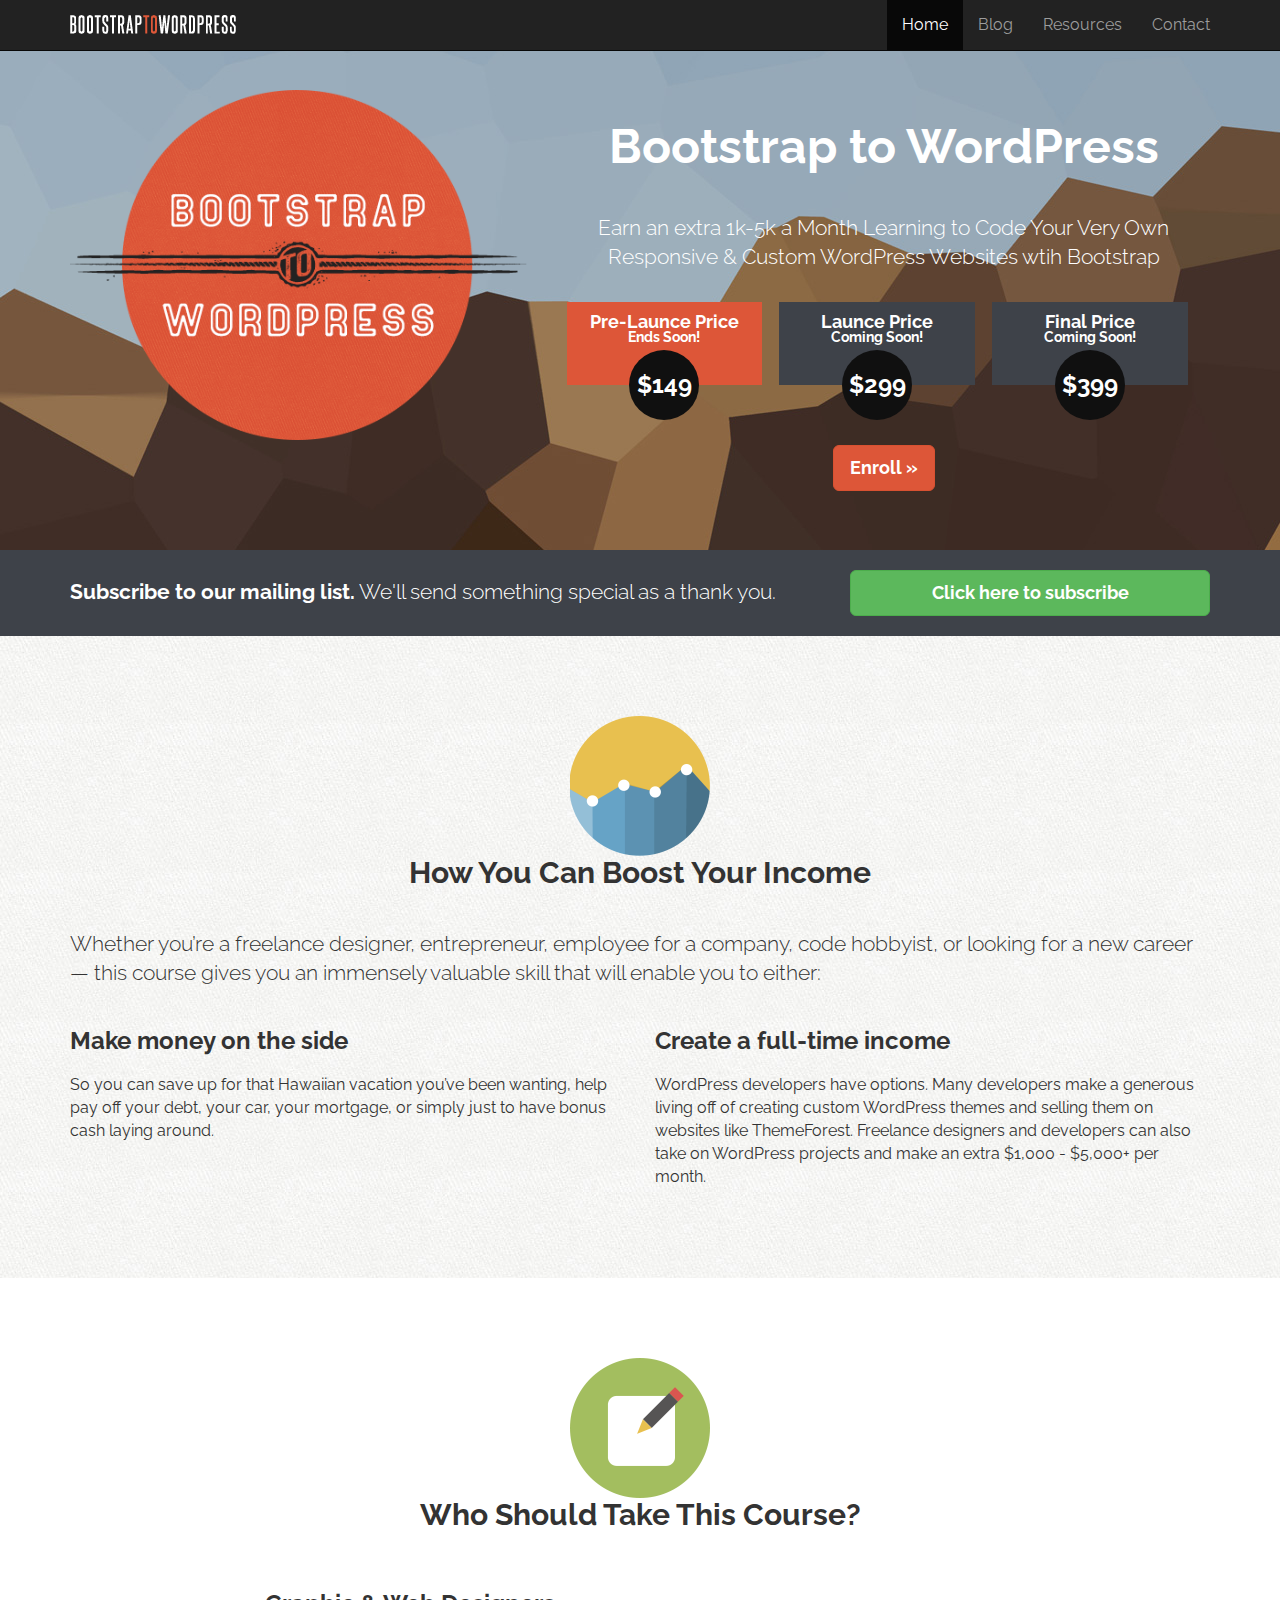
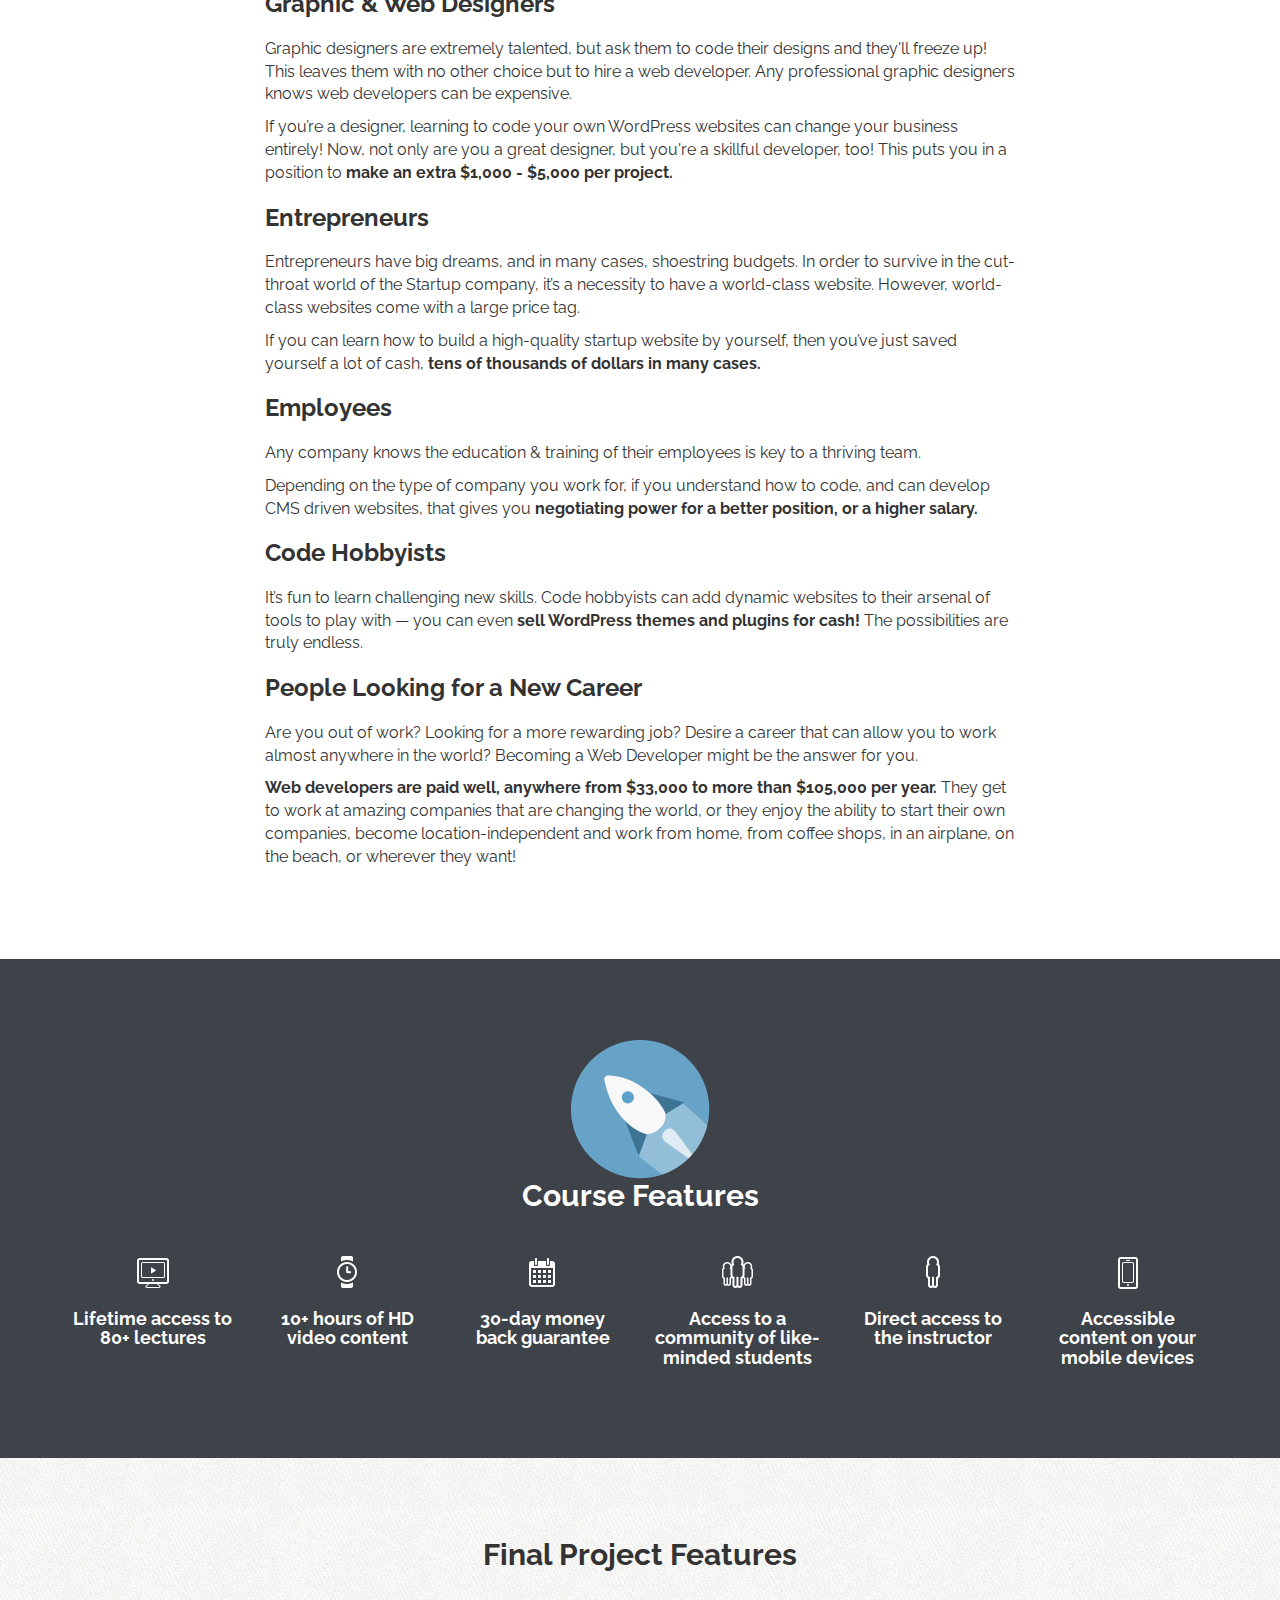
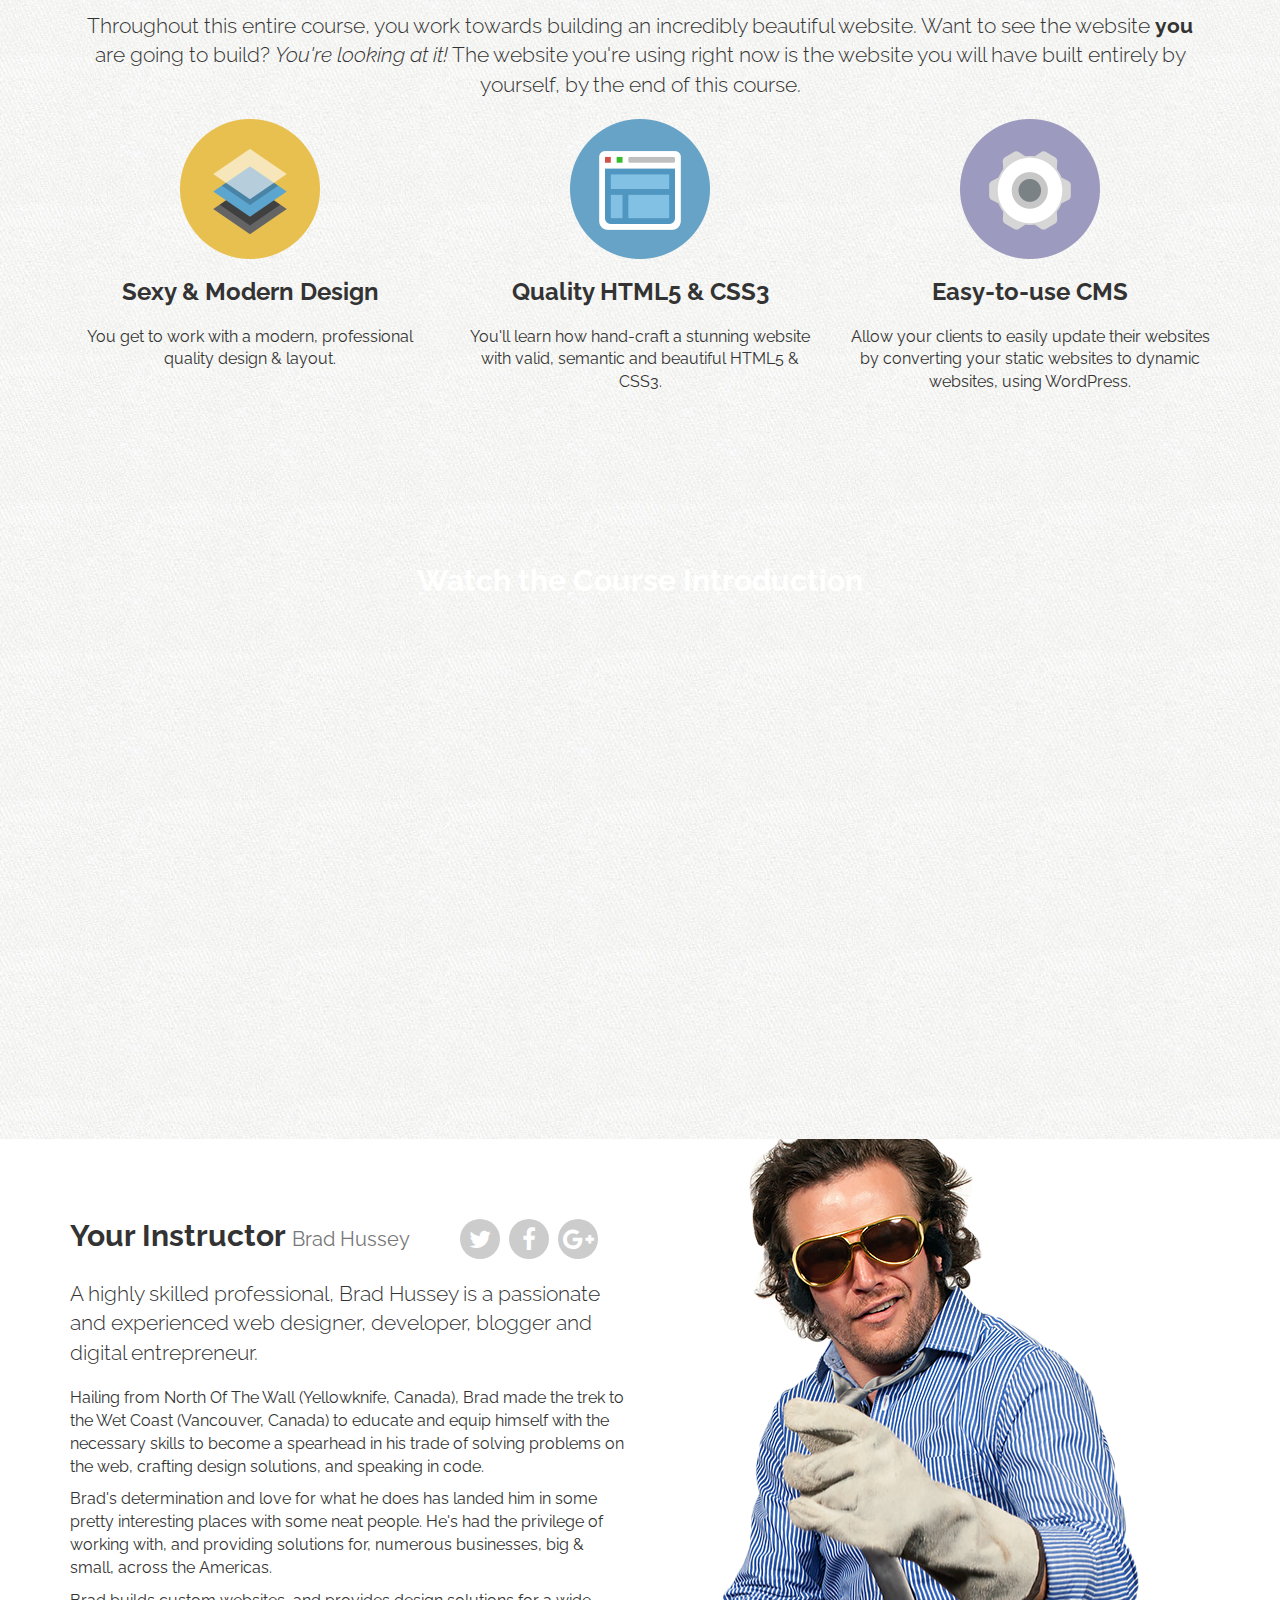
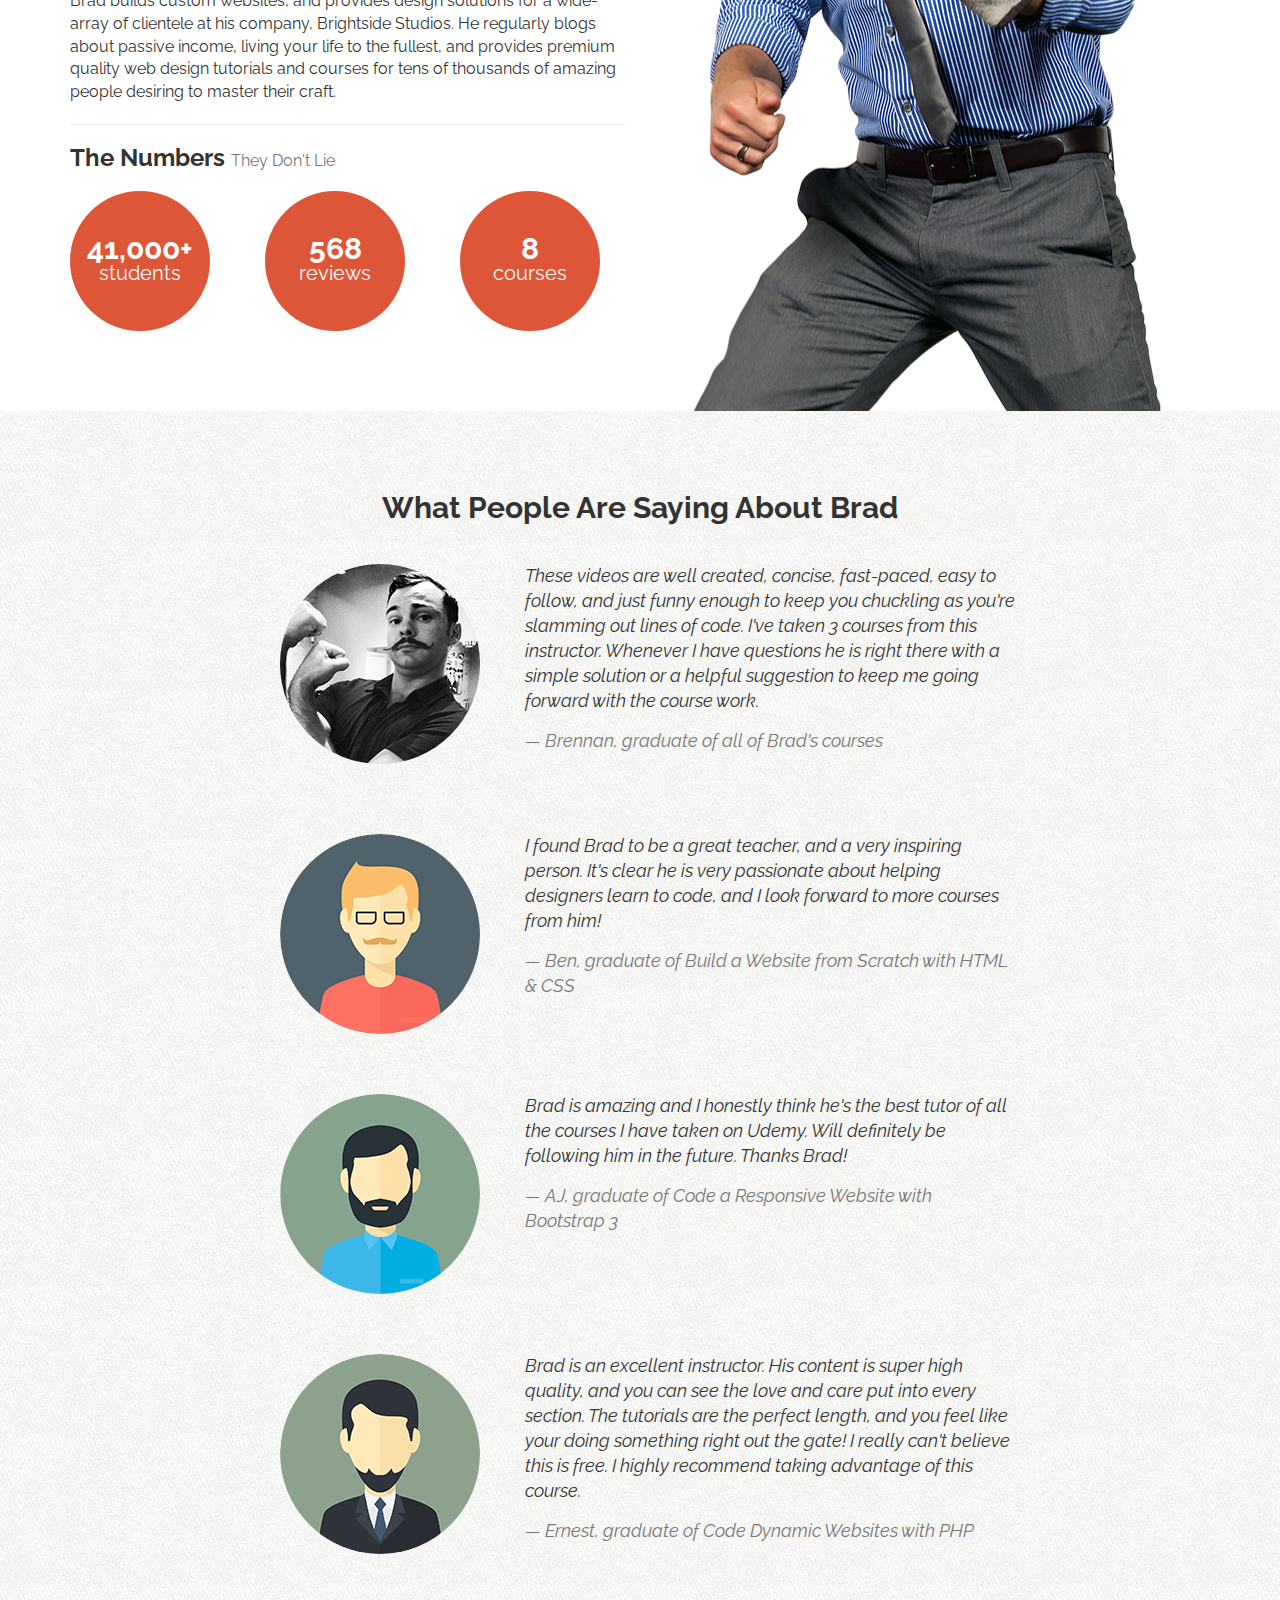
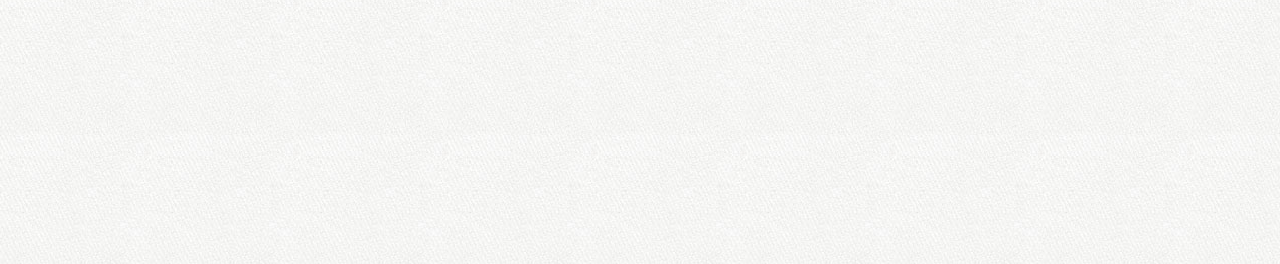
==== commit c0b6bc4a: "up to 26" ====
--- a/index.html
+++ b/index.html
@@ -230,29 +230,174 @@
 		</section> <!-- course-features -->
 
 		<!-- PROJECT FEATURES -->
-
-		<section>
-
-		</section>
+		<section id="project-features">
+			<div class="container">
+				<h2>Final Project Features</h2>
+				<p class="lead">
+					Throughout this entire course, you work towards building an incredibly beautiful website. Want to see the website <strong>you</strong> are going to build? <em>You're looking at it!</em> The website you're using right now is the website you will have built entirely by yourself, by the end of this course.
+				</p>
+				<div class="row">
+					<div class="col-sm-4">
+						<img src="assets/img/icon-design.png" alt="Design">
+						<h3>Sexy &amp; Modern Design</h3>
+						<p>You get to work with a modern, professional quality design &amp; layout.</p>
+					</div> <!-- end col -->
+					<div class="col-sm-4">
+						<img src="assets/img/icon-code.png" alt="Code">
+						<h3>Quality HTML5 &amp; CSS3</h3>
+						<p>You'll learn how hand-craft a stunning website with valid, semantic and beautiful HTML5 &amp; CSS3.</p>
+					</div><!-- col -->
+					<div class="col-sm-4">
+						<img src="assets/img/icon-cms.png" alt="CMS">
+						<h3>Easy-to-use CMS</h3>
+						<p>Allow your clients to easily update their websites by converting your static websites to dynamic websites, using WordPress.</p>
+					</div><!-- col -->
+				</div> <!-- row -->
+			</div>
+		</section>  <!-- project features -->
 
 		<!-- VIDEO FEATURETTE -->
 
-		<section>
-
-		</section>
+		<section id="featurette">
+			<div class="container">
+				<div class+"row">
+					<div class="col-sm-8 col-sm-offset-2">
+						<h2>Watch the Course Introduction</h2>
+						<iframe width="100%" height="415" src="https://www.youtube.com/embed/q-mJJsnOHew" frameborder="0" allowfullscreen></iframe>
+					</div> <!-- end col -->
+				</div> <!-- row -->
+			</div> <!-- container -->
+
+		</section> <!-- featurette -->
 
 		<!-- INSTRUCTOR -->
 
-		<section>
-
-		</section>
+		<section id="instructor">
+			<div class="container">
+				<div class="row">
+					<div class="col-sm-8 col-md-6">
+					<div class="row">
+					<div class="col-lg-8">
+						<h2>Your Instructor <small>Brad Hussey</small> </h2>
+					</div> <!-- end col -->
+					<div class="col-lg-4">
+						<a href="https://twitter.com/bradhussey" target="_blank" class="badge social twitter">
+							<i class="fa fa-twitter"></i>
+						</a>
+						<a href="https://facebook.com/bradhussey" target="_blank" class="badge social facebook">
+							<i class="fa fa-facebook"></i>
+						</a>
+						<a href="https://plus.google.com/+bradhussey" target="_blank" class="badge social gplus">
+							<i class="fa fa-google-plus"></i>
+						</a>
+					</div> <!-- end col -->
+				</div> <!-- end row -->
+				<p class="lead">A highly skilled professional, Brad Hussey is a passionate and experienced web designer, developer, blogger and digital entrepreneur.<p>
+					
+					<p>Hailing from North Of The Wall (Yellowknife, Canada), Brad made the trek to the Wet Coast (Vancouver, Canada) to educate and equip himself with the necessary skills to become a spearhead in his trade of solving problems on the web, crafting design solutions, and speaking in code.</p>
+					
+					<p>Brad's determination and love for what he does has landed him in some pretty interesting places with some neat people. He's had the privilege of working with, and providing solutions for, numerous businesses, big &amp; small, across the Americas.</p>
+					
+					<p>Brad builds custom websites, and provides design solutions for a wide-array of clientele at his company, Brightside Studios. He regularly blogs about passive income, living your life to the fullest, and provides premium quality web design tutorials and courses for tens of thousands of amazing people desiring to master their craft.</p>
+					
+					<hr>
+
+					<h3>The Numbers <small>They Don't Lie</small></h3>
+					<div class="row">
+						<div class="col-xs-4">
+							<div class="num">
+								<div class="num-content">
+									41,000+ <span>students</span>
+								</div> <!-- num-content -->
+							</div> <!-- num -->
+						</div> <!-- end col -->
+						<div class="col-xs-4">
+							<div class="num">
+								<div class="num-content">
+									568 <span>reviews</span>
+								</div> <!-- num-content -->
+							</div> <!-- num -->
+						</div> <!-- end col -->
+						<div class="col-xs-4">
+							<div class="num">
+								<div class="num-content">
+									8 <span>courses</span>
+								</div> <!-- num-content -->
+							</div> <!-- num -->
+						</div> <!-- end col -->
+					</div> <!-- row -->
+
+				</div> <!-- end col -->
+				</div> <!-- end row -->
+			</div>
+		</section> <!-- instructor -->
 
 		<!-- TESTIMONIALS -->
-
-		<section>
-
-		</section>
-
+			<section id="kudos">
+		<div class="container">
+			<div class="row">
+			
+				<div class="col-sm-8 col-sm-offset-2">
+					<h2>What People Are Saying About Brad</h2>
+					
+					<!-- TESTIMONIAL -->
+					<div class="row testimonial">
+						<div class="col-sm-4">
+							<img src="assets/img/brennan.jpg" alt="Brennan">
+						</div><!-- end col -->
+						<div class="col-sm-8">
+							<blockquote>
+								These videos are well created, concise, fast-paced, easy to follow, and just funny enough to keep you chuckling as you're slamming out lines of code. I've taken 3 courses from this instructor. Whenever I have questions he is right there with a simple solution or a helpful suggestion to keep me going forward with the course work.
+								<cite>&mdash; Brennan, graduate of all of Brad's courses</cite>
+							</blockquote>
+						</div><!-- end col -->
+					</div><!-- row -->
+					
+					<!-- TESTIMONIAL -->
+					<div class="row testimonial">
+						<div class="col-sm-4">
+							<img src="assets/img/ben.png" alt="Illustration of a man with a moustache">
+						</div><!-- end col -->
+						<div class="col-sm-8">
+							<blockquote>
+								I found Brad to be a great teacher, and a very inspiring person. It's clear he is very passionate about helping designers learn to code, and I look forward to more courses from him!
+								<cite>&mdash; Ben, graduate of Build a Website from Scratch with HTML &amp; CSS</cite>
+							</blockquote>
+						</div><!-- end col -->
+					</div><!-- row -->
+					
+					<!-- TESTIMONIAL -->
+					<div class="row testimonial">
+						<div class="col-sm-4">
+							<img src="assets/img/aj.png" alt="Illustration of a man with a beard">
+						</div><!-- end col -->
+						<div class="col-sm-8">
+							<blockquote>
+								Brad is amazing and I honestly think he's the best tutor of all the courses I have taken on Udemy. Will definitely be following him in the future. Thanks Brad!
+								<cite>&mdash; AJ, graduate of Code a Responsive Website with Bootstrap 3</cite>
+							</blockquote>
+						</div><!-- end col -->
+					</div><!-- row -->
+	
+					<!-- TESTIMONIAL -->
+					<div class="row testimonial">
+						<div class="col-sm-4">
+							<img src="assets/img/ernest.png" alt="Illustration of a man with a goatee">
+						</div><!-- end col -->
+						<div class="col-sm-8">
+							<blockquote>
+								Brad is an excellent instructor. His content is super high quality, and you can see the love and care put into every section. The tutorials are the perfect length, and you feel like your doing something right out the gate! I really can't believe this is free. I highly recommend taking advantage of this course.
+								<cite>&mdash; Ernest, graduate of Code Dynamic Websites with PHP</cite>
+							</blockquote>
+						</div><!-- end col -->
+					</div><!-- row -->
+					
+				</div><!-- end col -->
+				
+			</div><!-- row -->
+		</div><!-- container -->
+	</section><!-- kudos -->
+		
 		<!-- SIGN UP SECTION -->
 
 		<section>
--- a/assets/css/custom.css
+++ b/assets/css/custom.css
@@ -58,6 +58,59 @@
 img {
 	max-width: 100%;
 }
+
+.module-content{
+	background: url("../img/tile.jpg") top left repeat;
+}
+/*
+By not having a space between the two classes we are combining 
+them. If there was a space between that would de a decedent
+selector*/
+.badge.social{
+background: #ccc;
+font-size: 24px;
+height: 40px;
+width: 40px;
+text-align: center;
+line-height: 42px;
+margin: 0 5px 20px 0;
+padding: 0;
+-webkit-border-radius:50px;
+-moz-border-radius:50px;
+border-radius: 50px;
+color:white;
+}
+
+.badge.social.twitter:hover{
+	background: #55acee;
+}
+
+.badge.social.facebook:hover{
+	background: #3b5998;
+}
+
+.badge.social.gplus:hover{
+	background: #db4b39;
+}
+
+blockquote{
+	padding: 0;
+	border:none;
+	font-style: italic;
+	text-align: left;
+}
+
+blockquote cite{
+	display: block;
+	color:#777;
+	margin: 15px 0 0 0;
+}
+
+/*takes away that indentiation that comes along with blockquotes*/
+blockquote:before{
+	display: none;
+}
+
 
 /*HERO*/
 
@@ -167,6 +220,69 @@
 	text-align: center;
 }
 
+#project-features{
+	text-align: center;
+}
+
+#featurette{
+	background:url("../img/stuff-bg.jpg") 50% 100% repeat fixed;
+	background-size: cover;
+	text-align: center;
+	color: white;
+}
+
+#instructor{
+	background: white url("../img/brad-elvis.png") 90% -10px no-repeat;
+}
+
+#instructor h2{
+	margin: 0 0 20px;
+}
+
+#instructor .num{
+	display: table;
+	font-size: 30px;
+	font-weight: bold;
+	color: white;
+	line-height: 24px;
+	height: 140px;
+	width: 140px;
+	text-align: center;
+	background: #dd5638;
+	-webkit-border-radius:100%;
+	-moz-border-radius:100%;
+	border-radius:100%;
+	-webkit-font-smoothing: antialiased;
+	text-rendering: optimizelegibility;
+}
+/*
+so in order for the table-cell below to work
+the parent has to be a table
+*/
+#instructor .num .num-content{
+	display: table-cell;
+	vertical-align: middle;
+}
+
+#instructor .num span{
+	display: block;
+	font-size: 20px;
+	font-weight: normal;
+}
+
+#kudos{
+	text-align: center;
+}
+
+.testimonial{
+	margin-bottom: 60px;
+}
+
+.testimonial img{
+	-webkit-border-radius:100%;
+	-moz-border-radius:100%;
+	border-radius:100%;
+}
 
 /*Custom Icon Sprites*/
 
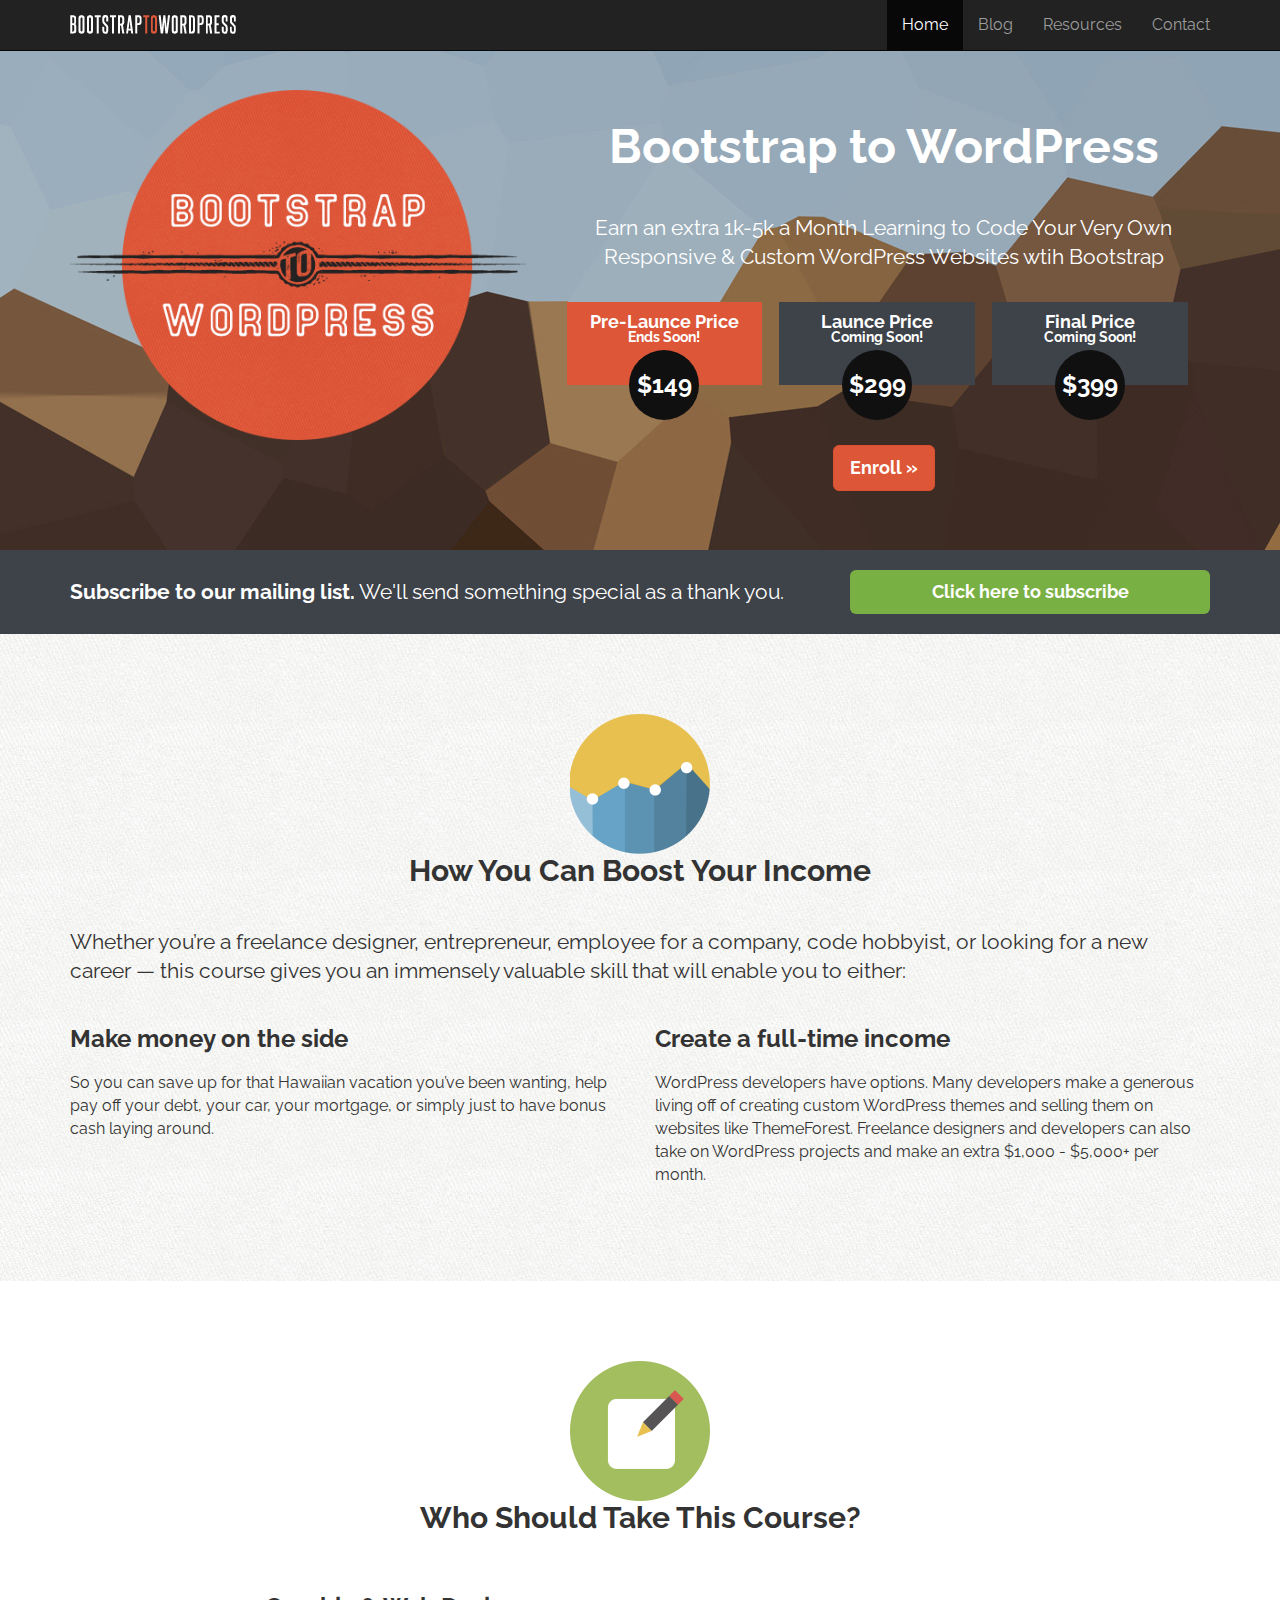
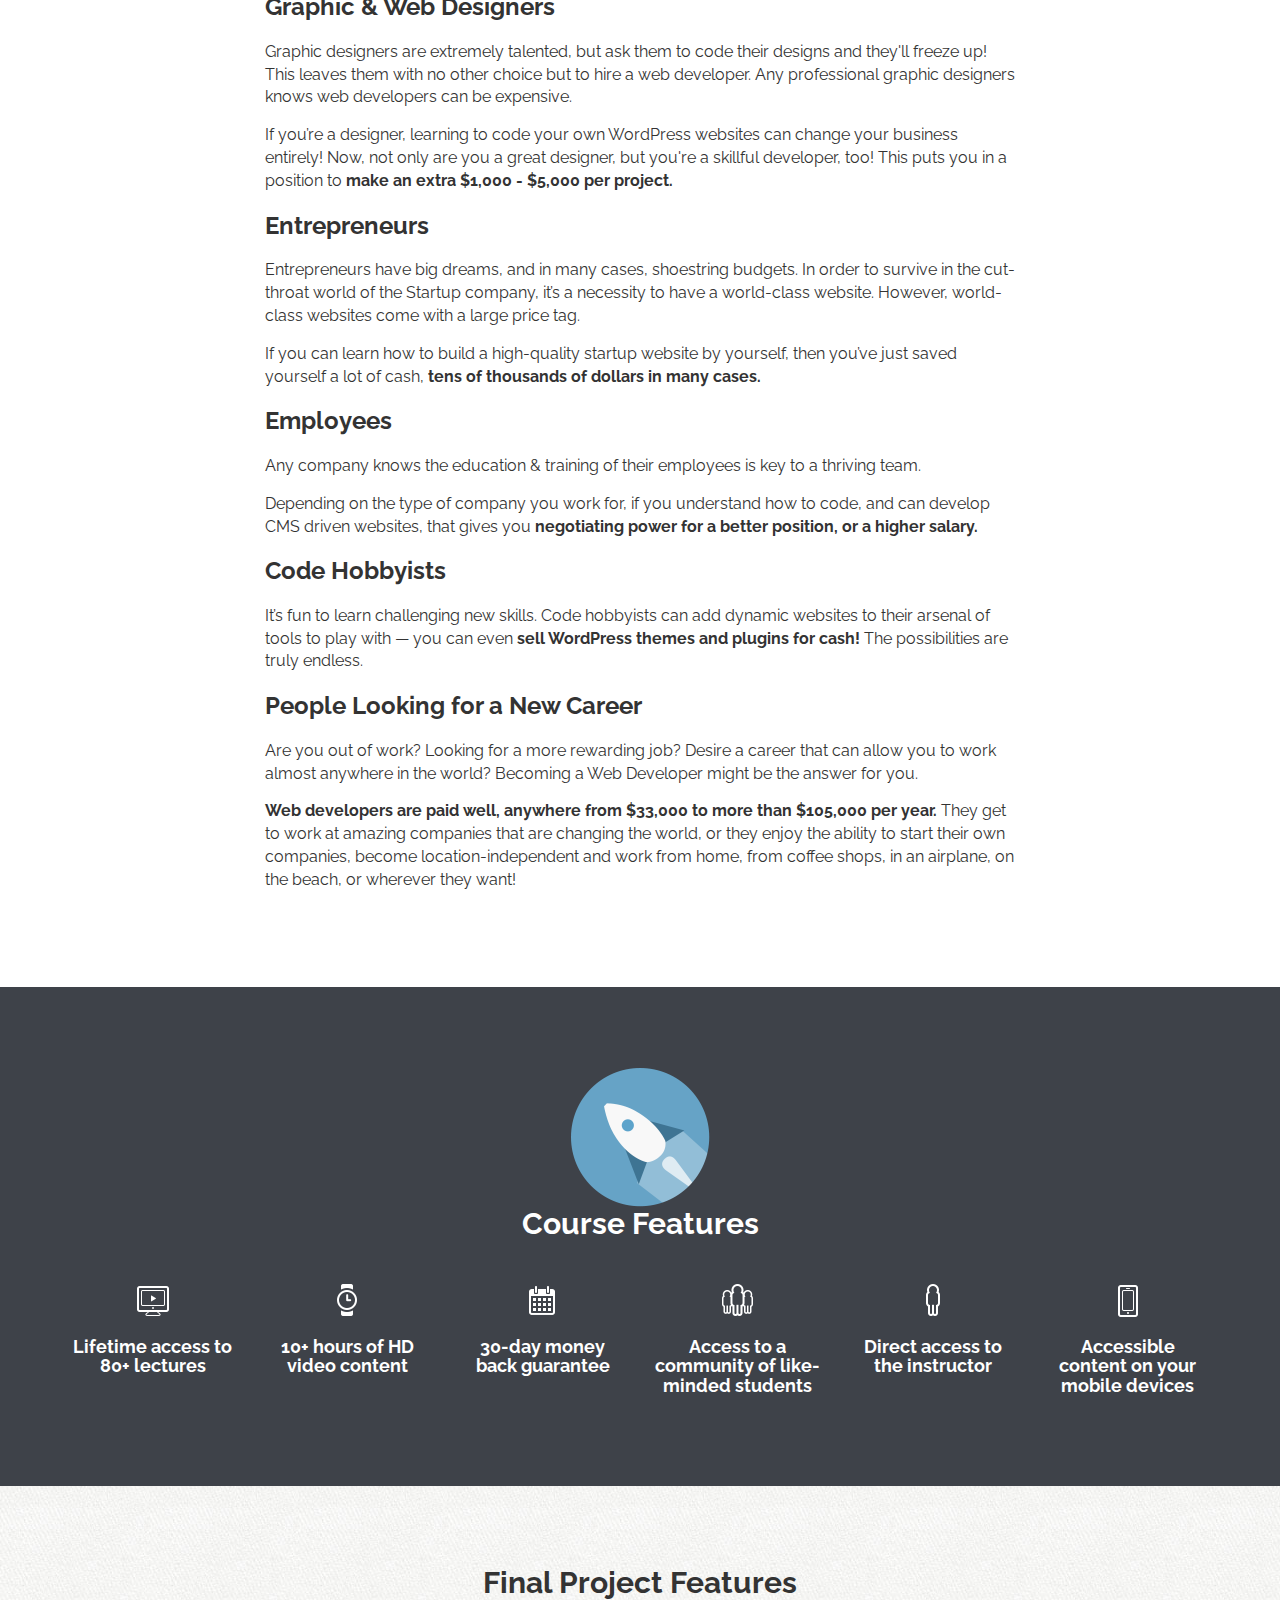
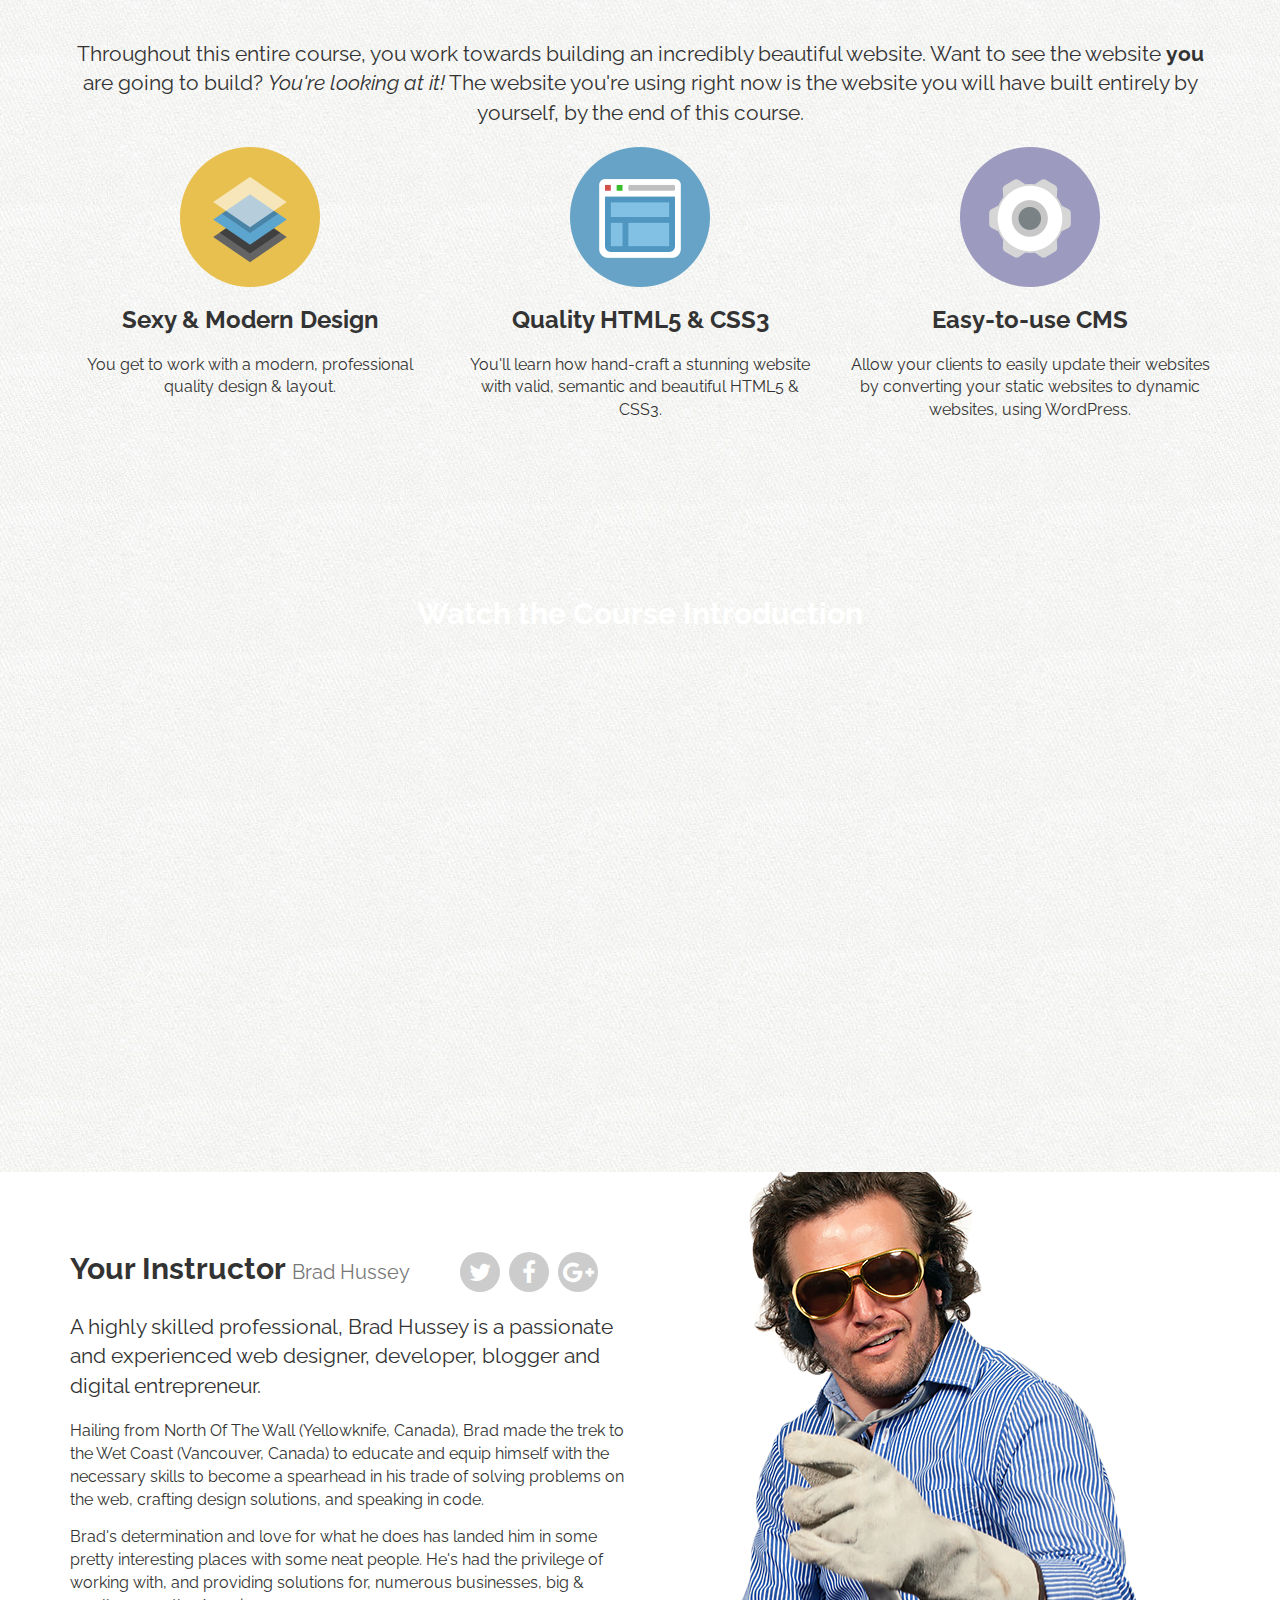
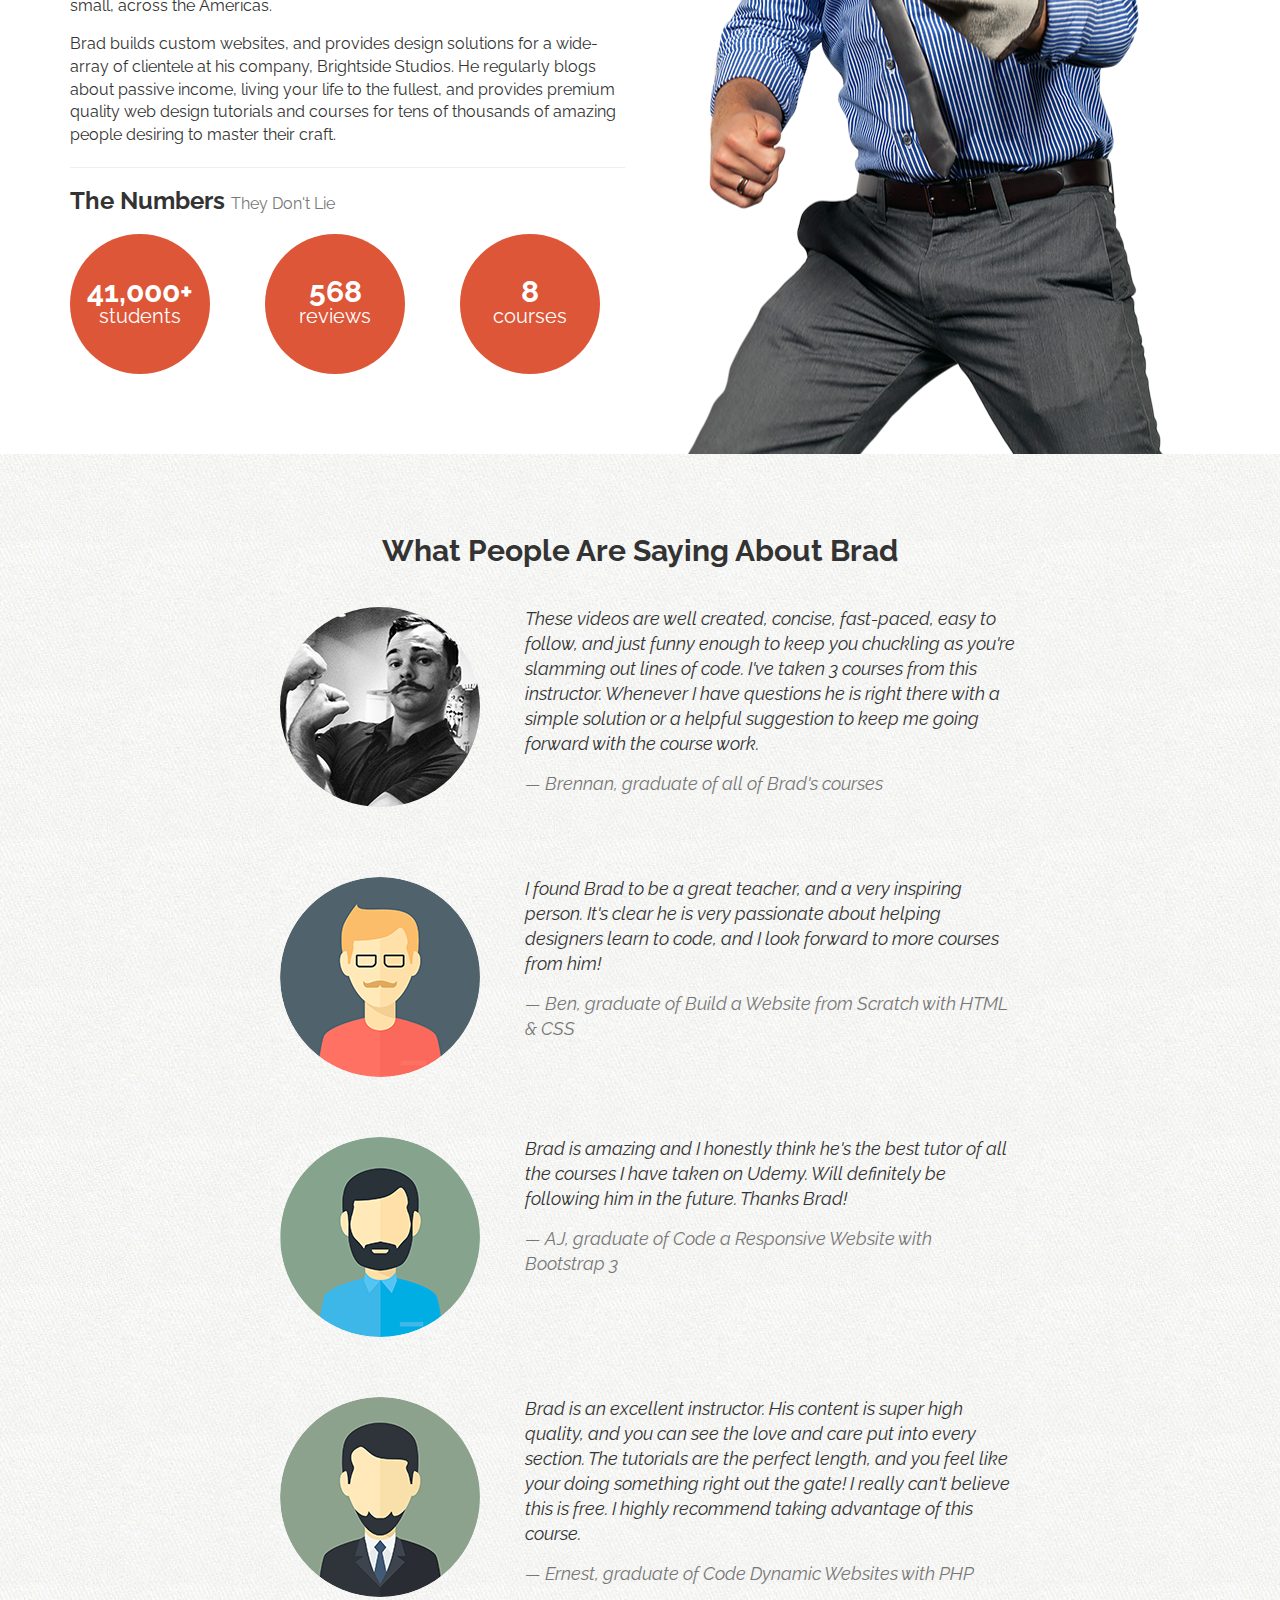
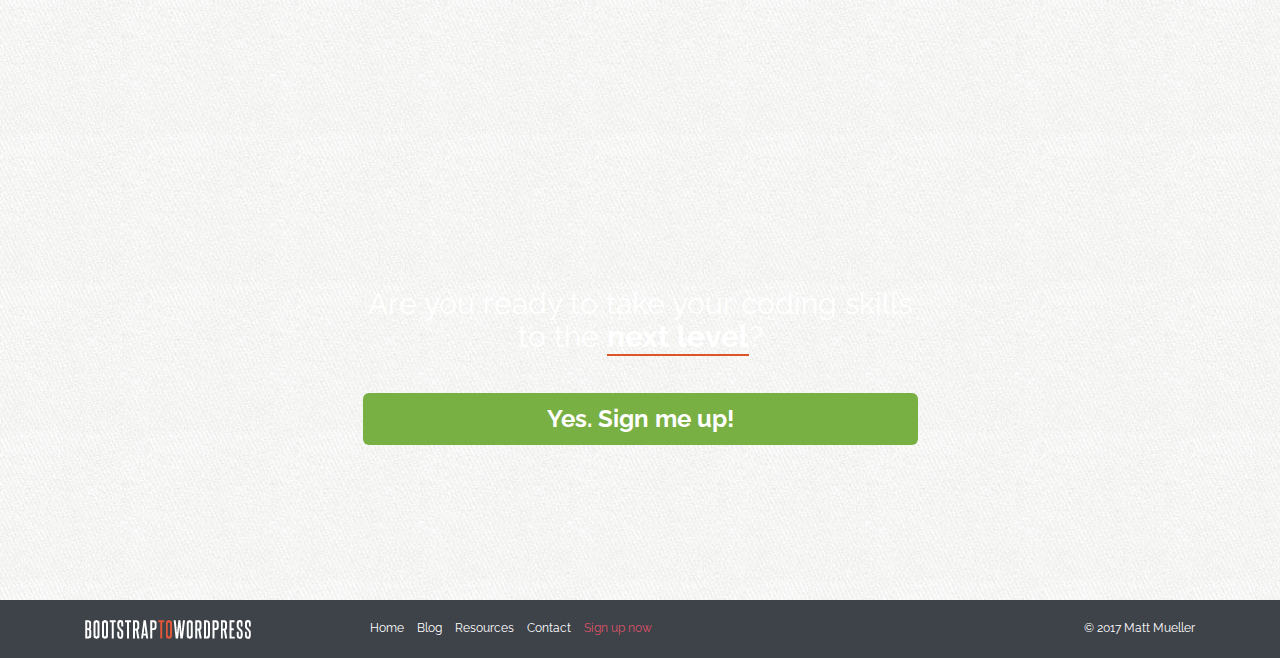
==== commit c6727ec1: "through 31" ====
--- a/index.html
+++ b/index.html
@@ -400,14 +400,46 @@
 		
 		<!-- SIGN UP SECTION -->
 
-		<section>
-
+		<section id="signup" data-type="background" data-speed="4">
+			<div class="container">
+				<div class="row">
+					<div class="col-sm-6 col-sm-offset-3">
+						<!--Offset works here to center content. Always
+						have a total of 12. In this case we only want 6 columns and by having two columns of 3 on each side this will center those two colunns of 6 -->
+						
+						<h2>Are you ready to take your coding skills to the <strong>next level</strong>?</h2>
+						<p><a href="#" class="btn btn-lg btn-block btn-success">Yes. Sign me up!</a> </p>
+					</div> <!-- end col -->
+				</div>
+			</div>
 		</section>	
 
 		<!-- FOOTER -->
 
 		<footer>
-
+			<div class="container">
+				<div class="col-sm-3">
+					<p>
+						<a href="/">
+							<img src="assets/img/logo.png" alt="Bootstrap to Wordpress">
+						</a> 
+					</p>
+				</div> <!-- end col -->
+				<div class="col-sm-6">
+					<nav>
+					<ul class="list-unstyled list-inline">
+						<li><a href="">Home</a></li>
+						<li><a href="">Blog</a></li>
+						<li><a href="">Resources</a></li>
+						<li><a href="">Contact</a></li>
+						<li class="signup-link"><a href="">Sign up now</a></li>
+					</ul>
+				</nav>
+				</div> <!-- end col -->
+				<div class="col-sm-3">
+					<p class="pull-right">&copy; 2017 Matt Mueller</p>
+				</div> <!-- end col -->
+			</div>
 		</footer>
 
 		<!-- MODAL -->
--- a/assets/css/custom.css
+++ b/assets/css/custom.css
@@ -40,6 +40,23 @@
 	font-size: 18px;
 }
 
+p{
+	margin: 0 0 15px;
+}
+
+p.lead{
+	font-weight: normal;
+}
+
+a:link, a:visited{
+	color: #dd5638;
+}
+
+a:hover{
+	text-decoration: none;
+	color: #c9302c;
+}
+
 button, input, .btn, a.btn {
 	-webkit-font-smoothing: antialiased;
 	text-rendering: optimizelegibility;
@@ -50,9 +67,23 @@
 	font-weight: bold;
 }
 
+button.btn:focus{
+	outline: none !important;
+}
+
 .btn-danger{
 	background-color: #dd5638;
 	border-color: #d95131;
+}
+
+.btn-success{
+	background: #79b044;
+	border: none;
+}
+
+.btn-success:hover{
+	background: #6a9b3d;
+	border-color: #6a9b3d;
 }
 
 img {
@@ -181,6 +212,12 @@
 
 /* ==== LAYOUT ==== */
 
+
+/*This will address any row that has a class of row before it*/
+.row + .row{
+	margin-top: 20px;
+}
+
 section{
 	padding: 80px 0;
 }
@@ -284,6 +321,53 @@
 	border-radius:100%;
 }
 
+#signup{
+	text-align: center;
+	background: url("../img/hipster-stuff.jpg") center center repeat fixed;
+	background-size: cover;
+	color: white;
+	padding: 140px 0;
+}	
+
+#signup h2{
+	font-weight: normal;
+}
+
+#signup h2 strong{
+	border-bottom: solid 2px #dd5628;
+}
+
+#signup .btn{
+	font-size: 24px;
+}
+
+footer{
+	background: #3e4249;
+	color: white;
+	padding:20px 0 10px;
+	font-size: 12px;
+}
+
+footer p{
+	margin: 0;
+}
+
+footer	a:link, a:visited{
+	color: white;
+}
+
+footer li.signup-link a{
+	color:#dd5368;
+}
+
+footer li.signup-link a:hover{
+	font-weight: bold;
+}
+
+footer a:hover{
+	color: #dd5638;
+}
+
 /*Custom Icon Sprites*/
 
 i.ci{
@@ -301,12 +385,46 @@
 .ci.ci-device        { background-position: -200px 0; }
 
 
-
-
-
-
-
-
-
-
-
+/*MEDIA QUERIES*/
+
+@media screen and (max-width: 991px){
+	/*This will allow you to read the instructor text once you
+	get less than 991*/
+	#instructor .container{
+		background: rgba(255,255,255,0.8);
+		padding: 20px;
+	}
+}
+
+@media screen and (max-width: 768px){
+	.logo{
+		width: 50%;
+	}
+
+	#optin p{
+		margin: 0 0 10px;
+	}
+
+	#featurette iframe{
+		height: 240px;
+	}
+}
+
+@media screen and (max-width: 568px){
+	#instructor .num{
+		height: 100px;
+		width: 100px;
+		font-size: 22px;
+	}
+
+	#instructor .num span{
+		font-size: 16px;
+	}
+}
+
+
+
+
+
+
+
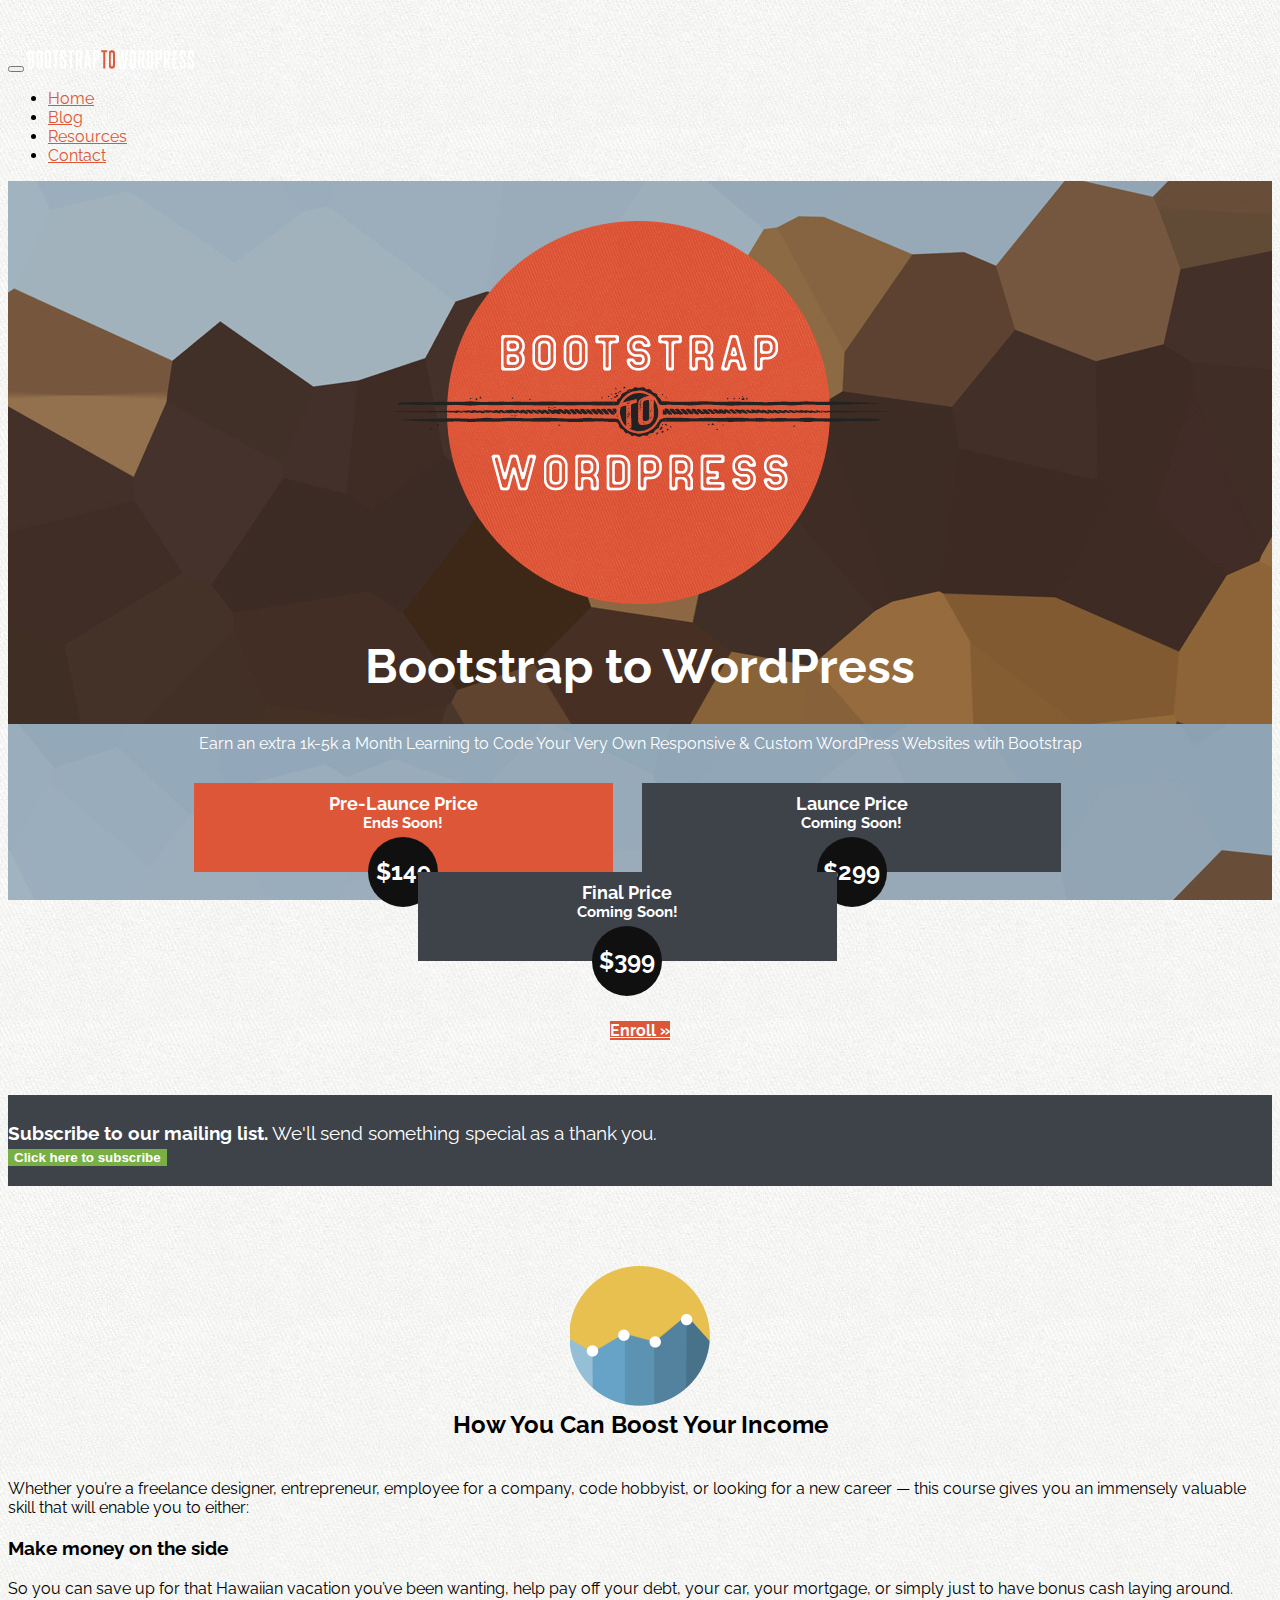
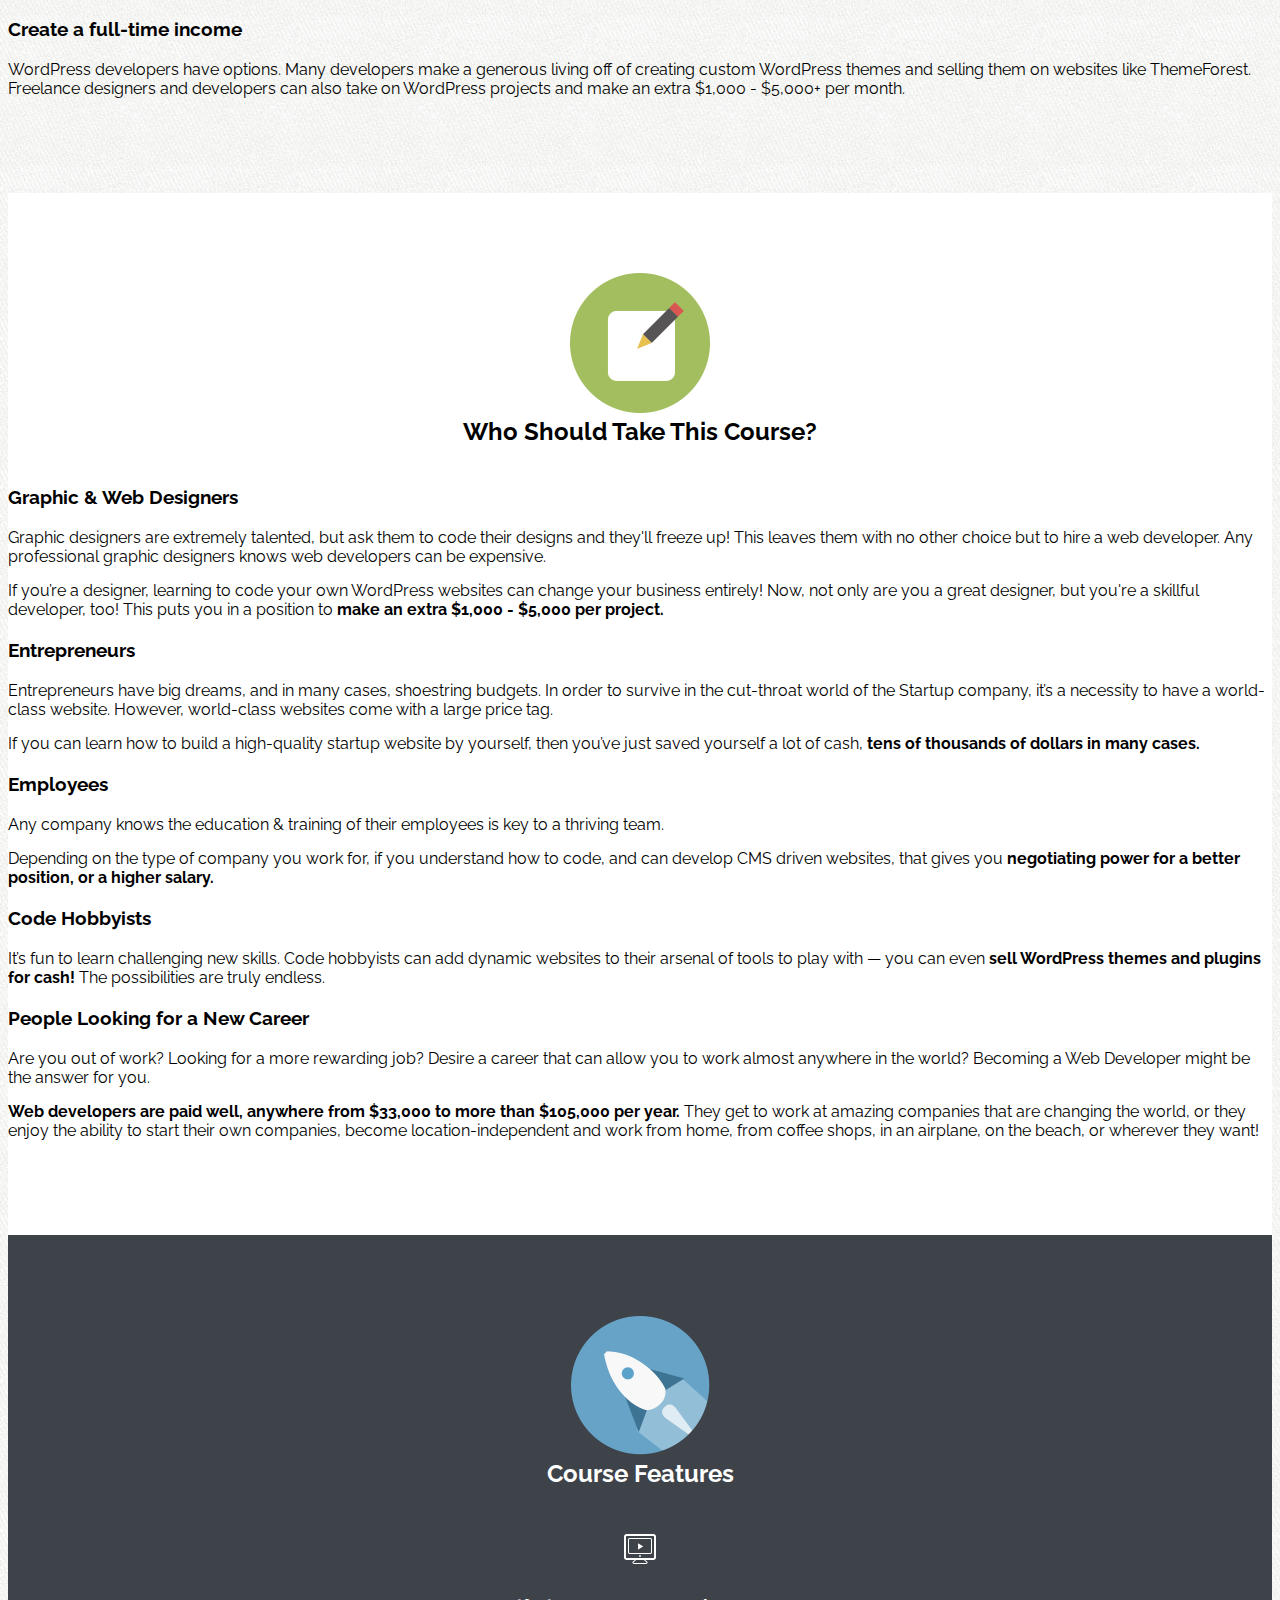
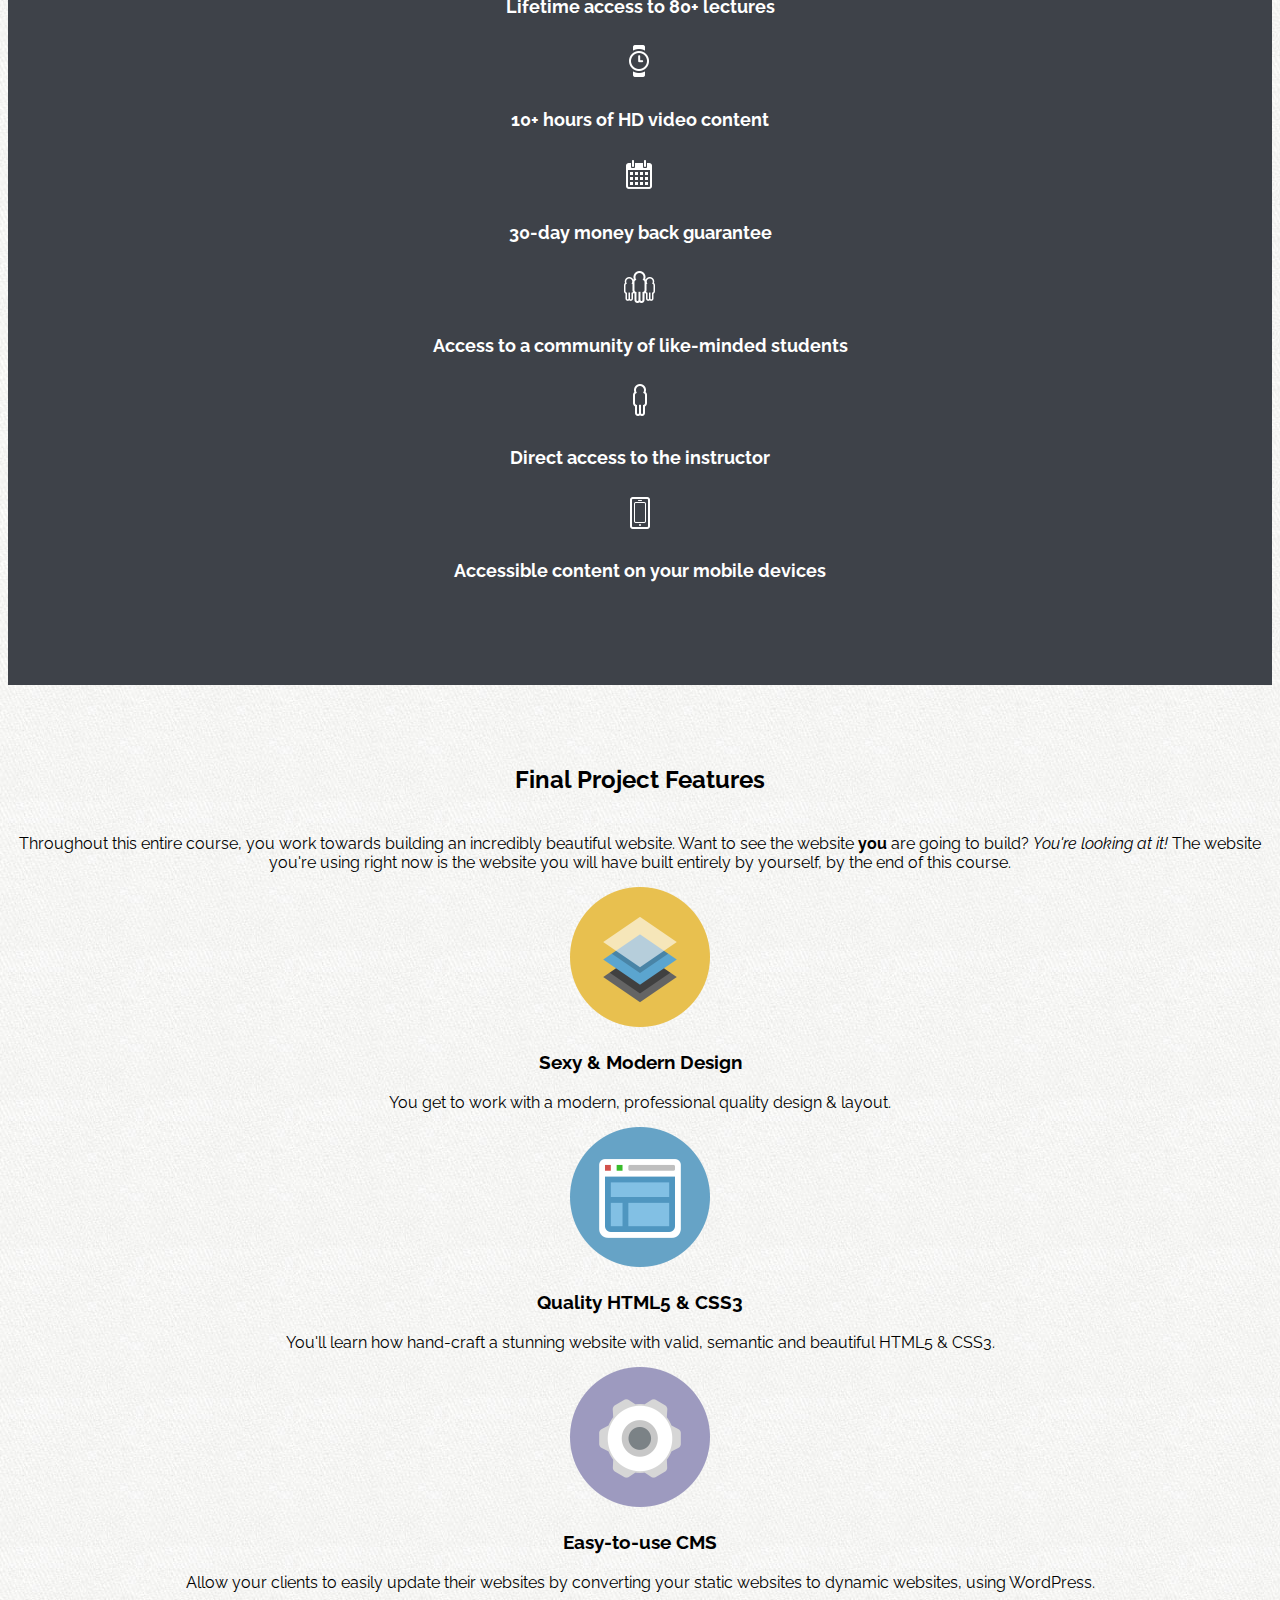
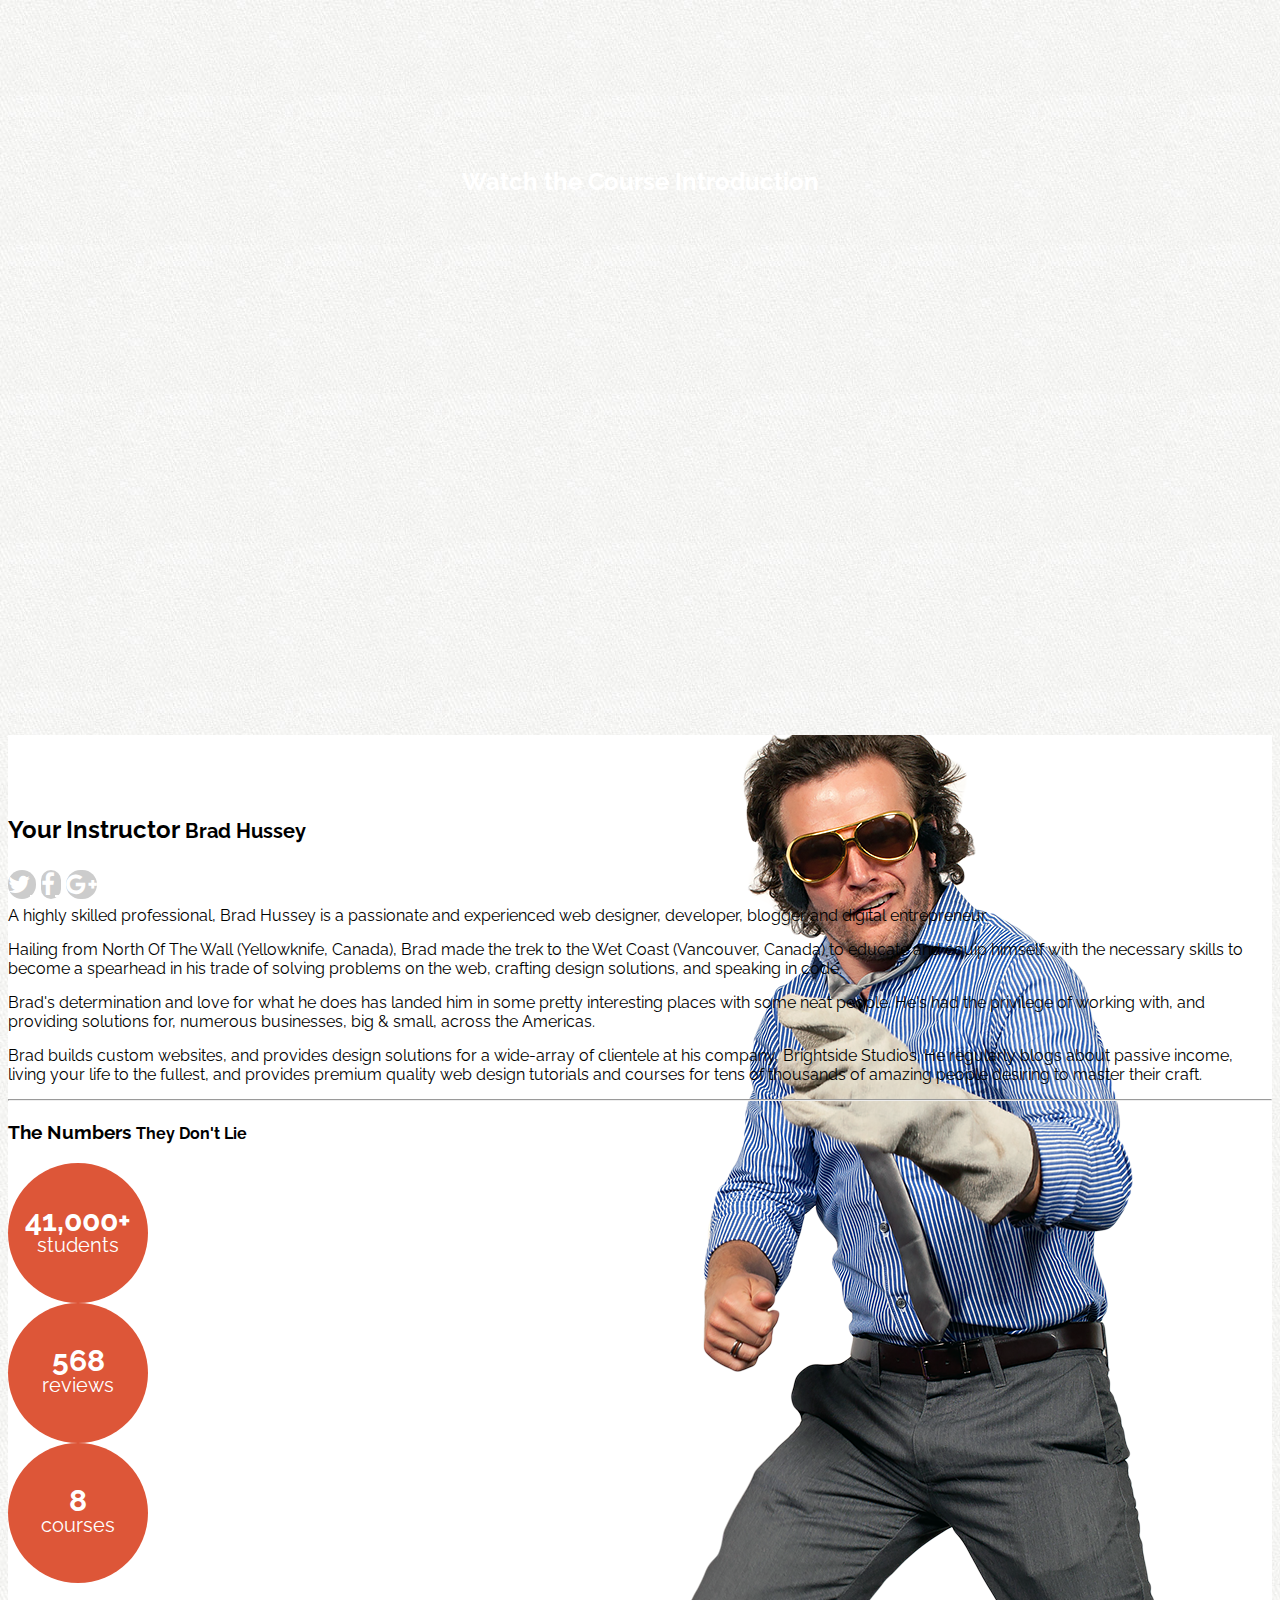
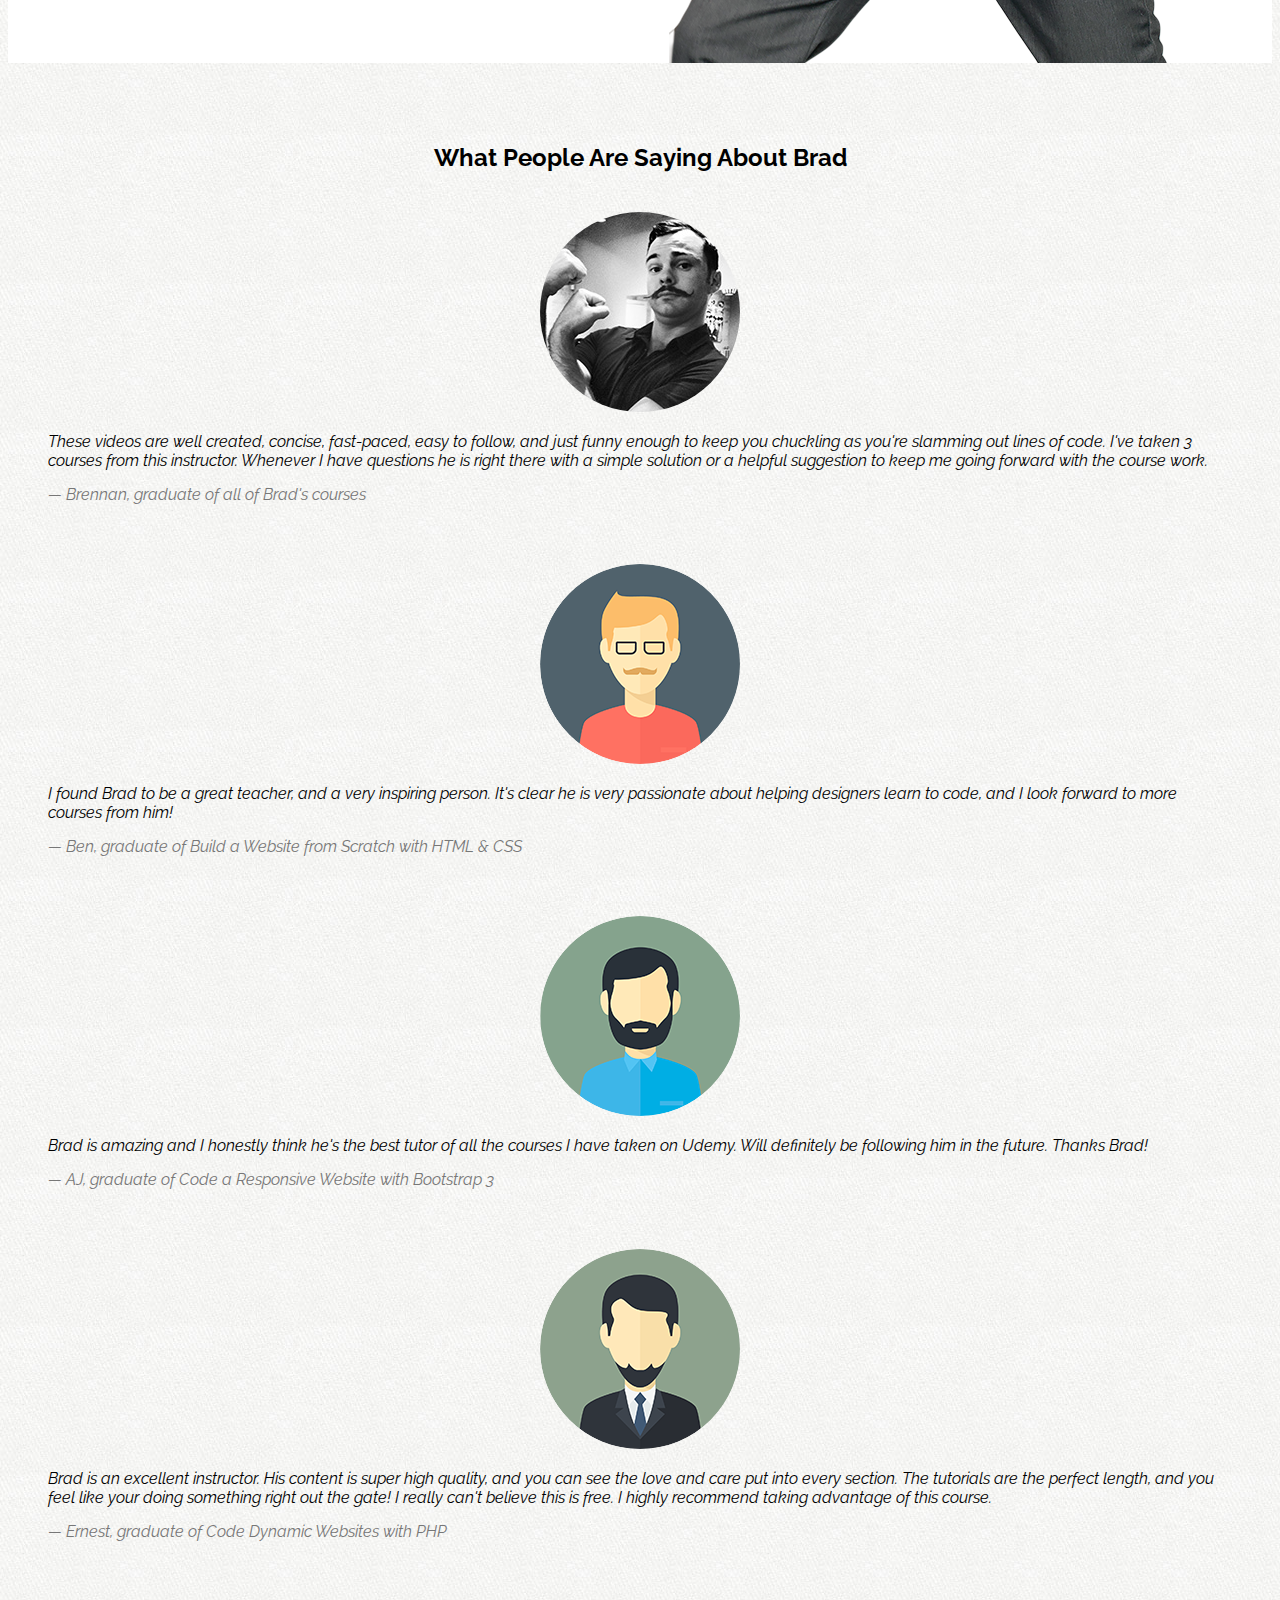
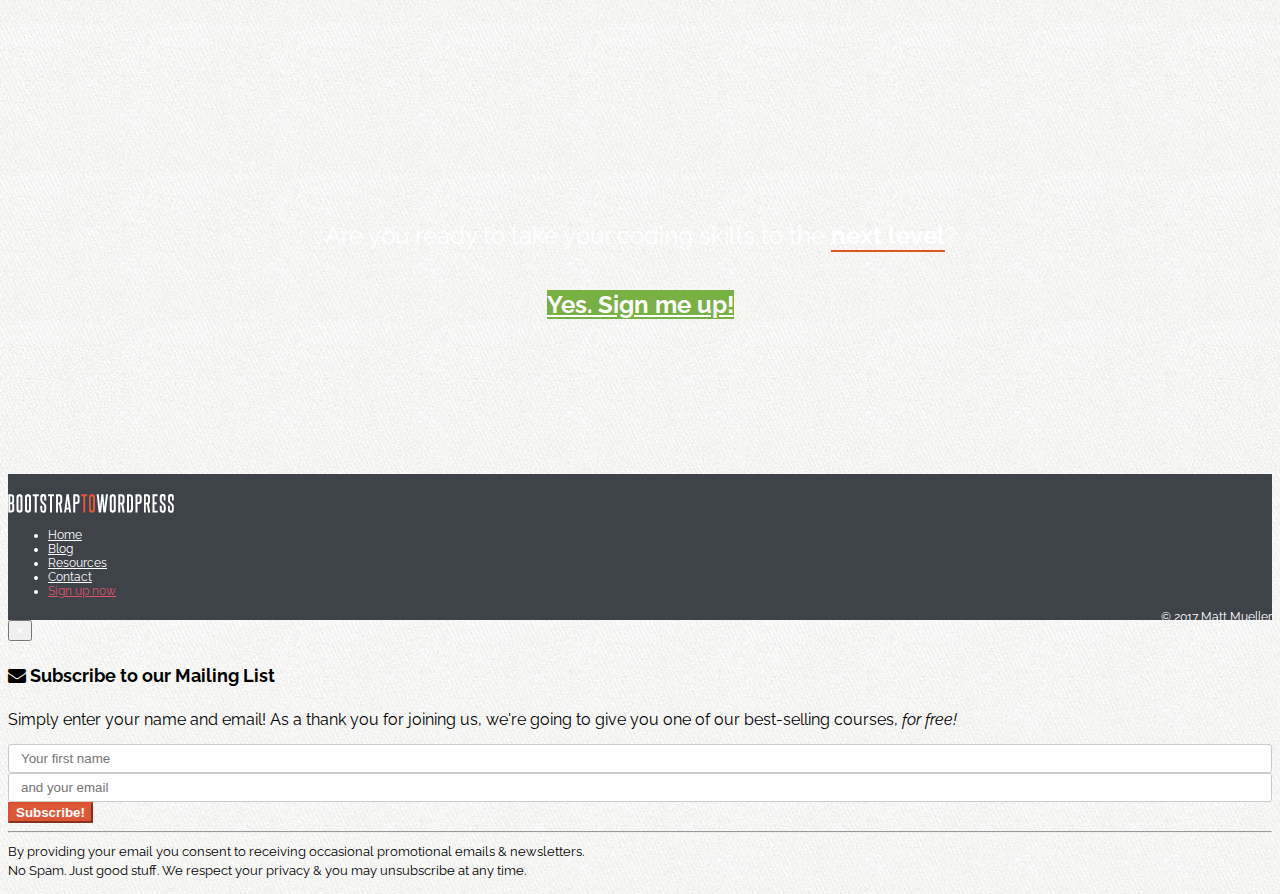
==== commit e8b4d589: "through 38" ====
--- a/index.html
+++ b/index.html
@@ -21,7 +21,7 @@
 	<!-- 969367 -->
 		<!-- HTML5 shiv and Respond.js IE8 support of HTML5 elements and media queries -->
 
-	<!--[if lt IE 9]>
+	<!--[if lt IE 9]-->
 	<script src="https://oss.maxcdn.com/html5shiv/3.7.2/html5shiv.min.js"></script>
 	<script src="https://oss.maxcdn.com/respond/1.4.2/respond.min.js"></script>
 	<![endif]-->
--- a/assets/css/custom.css
+++ b/assets/css/custom.css
@@ -222,6 +222,10 @@
 	padding: 80px 0;
 }
 
+section.main-content{
+	padding: 40px 0;
+}
+
 .section-header{
 	text-align: center;
 }
@@ -234,6 +238,32 @@
 	margin: 30 0 10px;
 }
 
+#primary{
+	padding-top: 40px;
+	padding-bottom: 40px;
+}
+
+.feature-image{
+	display: table;
+	width: 100%;
+}
+
+.feature-image-default {
+	background: url('../img/stuff-feature.jpg') no-repeat;
+	background-size: cover;
+}
+
+.feature-image-default-alt {
+	background: url('../img/hipster-stuff.jpg') no-repeat;
+	background-size: cover;
+}
+
+.feature-image h1 {
+	display: table-cell;
+	vertical-align: middle;
+	text-align: center;
+	color: white;
+}
 #optin {
 	background: #3e4249;
 	padding: 20px 0;
@@ -352,7 +382,7 @@
 	margin: 0;
 }
 
-footer	a:link, a:visited{
+footer a:link,footer a:visited{
 	color: white;
 }
 
@@ -367,6 +397,166 @@
 footer a:hover{
 	color: #dd5638;
 }
+
+/*BLOG*/
+
+.post, .widget, #comments{
+	position: relative;
+	border: solid 1px #ddd;
+	margin: 0 0 40px;
+	-webkit-border-radius:4px;
+	-moz-border-radius:4px;
+	border-radius: 4px;
+}
+
+.post header,
+.post .post-excerpt,
+.post .post-body,
+#comments .comments-wrap {
+	padding: 20px;
+}
+
+.post header h3,
+.post header h1 {
+	margin: 0 0 15px;
+	padding: 0 0 15px;
+	border-bottom: solid 1px #ddd;
+}
+
+.post header h1{
+	font-size: 24px;
+}
+
+.post-image{
+	height: auto;
+}
+
+.post-details{
+	font-size: 12px;
+	width:90%;
+}
+
+.post-details i.fa{
+	padding-left:10px;
+}
+
+.post-details i.fa:first-child{
+padding: 0;
+}
+
+/*Widgets*/
+
+.widget {
+	padding: 20px;
+}
+
+.widget h4 {
+	margin: 0 0 10px;
+	padding: 0 0 10px;
+	border-bottom: solid 1px #ddd;
+}
+
+.widget ul {
+	list-style: none;
+	margin: 0;
+	padding: 0;
+}
+
+.widget ul li {
+	margin: 0 0 5px;
+}
+
+
+.widget ul li:hover {
+	/*this will cause the links to slightly move right*/
+	position: relative;
+	left: 1px;
+}
+
+
+/*Comments*/
+.post-comments-badge {
+	height: 70px;
+	width: 70px;
+	position: absolute;
+	top: 25px;
+	right: 20px;
+	border: none;
+	-webkit-border-radius: 100px;
+	-moz-border-radius: 100px;
+	border-radius: 100px;
+	background: #79b044;
+	text-align: center;
+	display: table;
+}
+
+.post-comments-badge a {
+	display: table-cell;
+	vertical-align: middle;
+	color: white;
+	font-size: 20px;
+	line-height: 20px;
+}
+
+.post-comments-badge i.fa {
+	display: block;
+	font-size: 15px;
+	padding: 0;
+	margin-bottom: 4px;
+}
+
+.post-comments-badge:hover {
+	background-color: #8bc653;
+}
+
+#comments h3{
+	text-align: center;
+}
+
+#comments h4{
+	font-size: 1.3em;
+}
+
+#comments ol{
+	list-style:none;
+	padding: 0;
+	margin:0;
+}
+
+#comments ol li {
+	background: rgba(0,0,0,0.02);
+	padding: 10px 20px;
+	margin: 10px 0;
+	-webkit-border-radius: 4px;
+	-moz-border-radius: 4px;
+	border-radius: 4px;
+	border: solid 1px rgba(0,0,0,0.03);
+}
+
+#comments ol li ol.children {
+	padding: 0;
+	list-style: none;
+	font-size: 0.96em;
+}
+
+#leave-comment {
+	margin: 40px 0 0;
+	padding: 20px 0 0;
+	border-top: solid 1px #eee;
+}
+
+/*Resources*/
+
+.resource{
+	width: 31.33333333%;
+	float: left;
+	margin: 0 3% 40px 0;
+}
+
+.resource:nth-child(3n){
+	margin-right: 0;
+}
+
 
 /*Custom Icon Sprites*/
 
@@ -384,7 +574,58 @@
 .ci.ci-instructor    { background-position: -160px 0; }
 .ci.ci-device        { background-position: -200px 0; }
 
-
+/*Forms*/
+
+label{
+	display: block;
+	font-weight: bold;
+}
+
+input[type="text"],
+input[type="email"],
+input[type="url"],
+input[type="password"],
+input[type="search"],
+textarea {
+	color: #666;
+	border: 1px solid #ccc;
+	border-radius: 3px;
+	display: block;
+	-moz-box-sizing: border-box;
+	-webkit-box-sizing: border-box;
+	box-sizing: border-box;
+	width: 100%;
+	padding: 6px 12px;
+}
+
+input[type="submit"]
+button[type="submit"]{
+	display: inline-block;
+	margin-bottom: 0;
+	font-size: 18px;
+	font-weight: bold;
+	line-height: 1.33;
+	text-align: center;
+	white-space: nowrap;
+	vertical-align: middle;
+	cursor: pointer;
+	-webkit-user-select:none;
+	-mox-user-select:none;
+	-ms-user-select:none;
+	user-select:none;
+	background-image: none;
+	border:none;
+	-webkit-border-radius:6px;
+	-moz-border-radius:6px;
+	border-radius: 6px; 
+}
+
+input[type="submit"]:hover
+button[type="submit"]:hover{
+outline:none;
+border:none;
+background: #aaa;
+}
 /*MEDIA QUERIES*/
 
 @media screen and (max-width: 991px){
@@ -408,6 +649,12 @@
 	#featurette iframe{
 		height: 240px;
 	}
+
+	.resource{
+		width: 48%;
+		margin-right: 2%;
+		min-height: 800px;
+	}
 }
 
 @media screen and (max-width: 568px){
@@ -420,11 +667,17 @@
 	#instructor .num span{
 		font-size: 16px;
 	}
-}
-
-
-
-
-
-
-
+
+	.resource{
+		width: 100%;
+		margin-right: 0%;
+		min-height:0; 
+	}
+}
+
+
+
+
+
+
+
